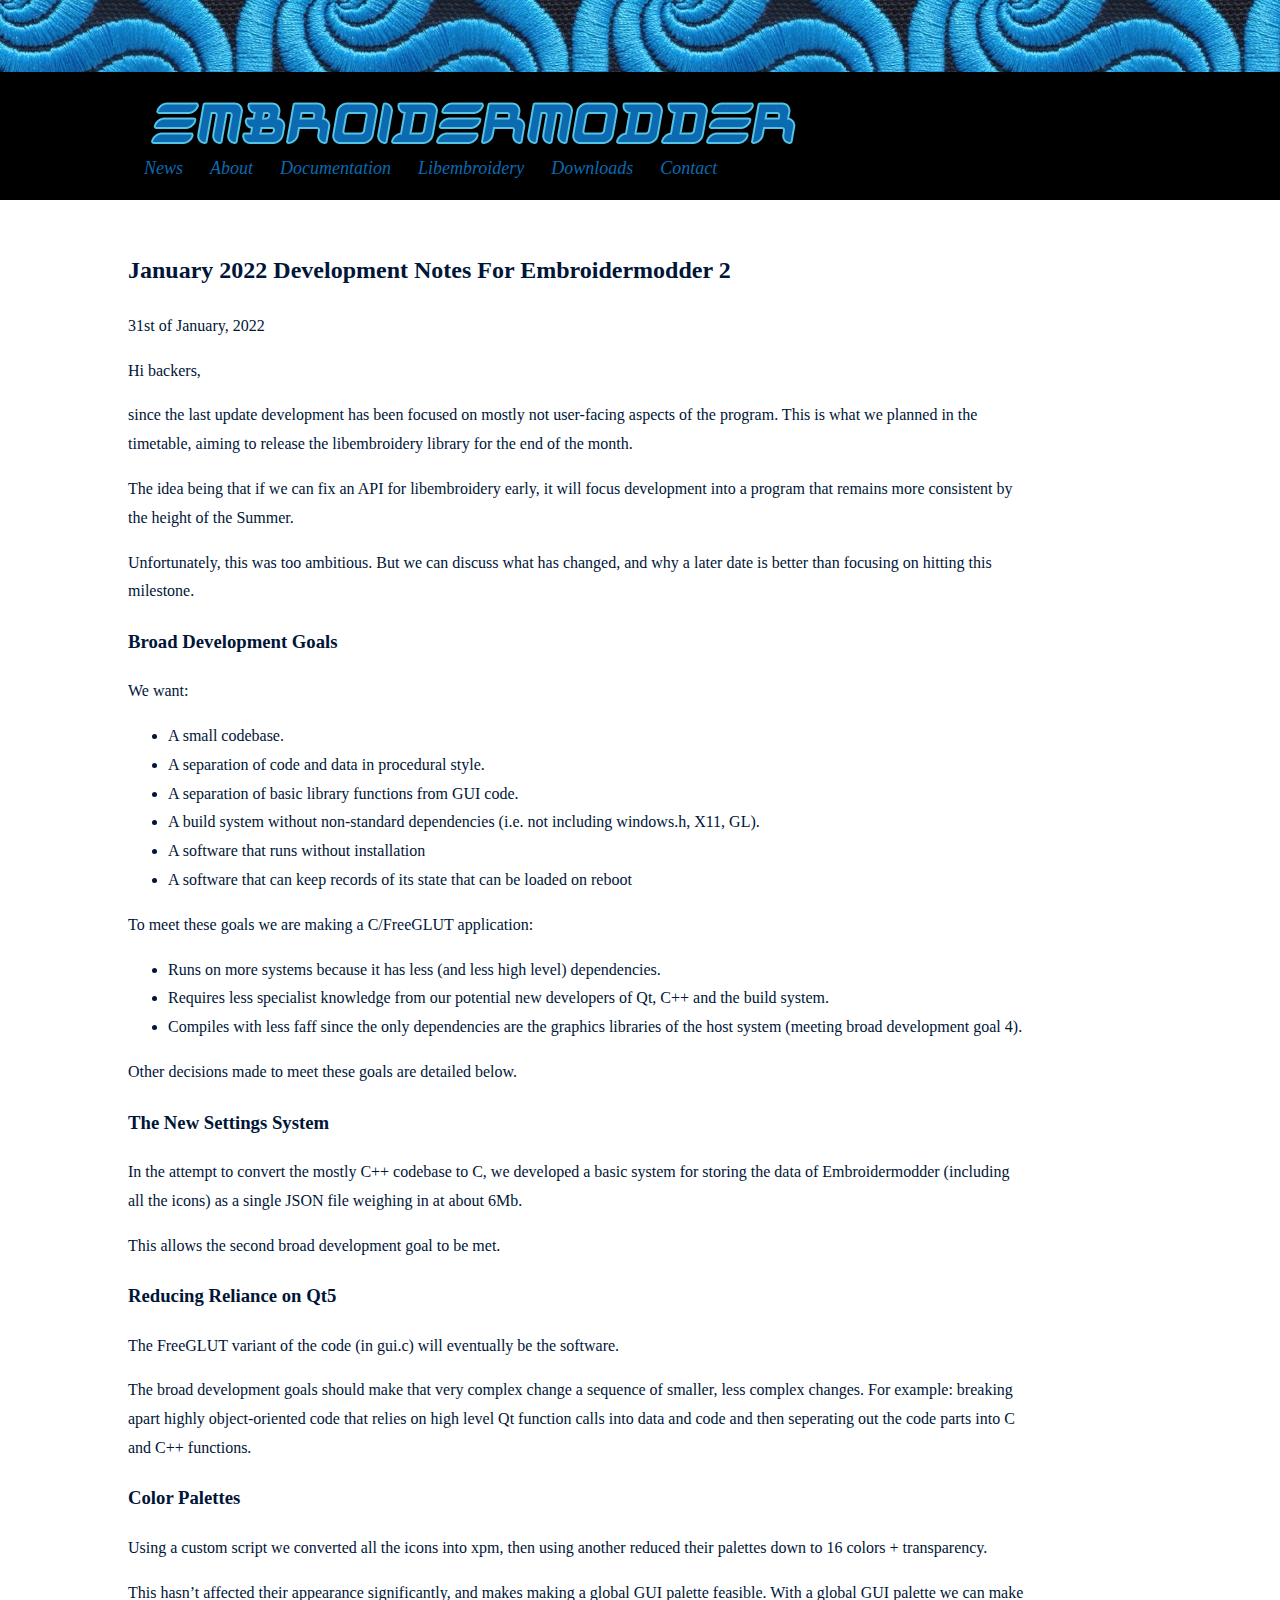
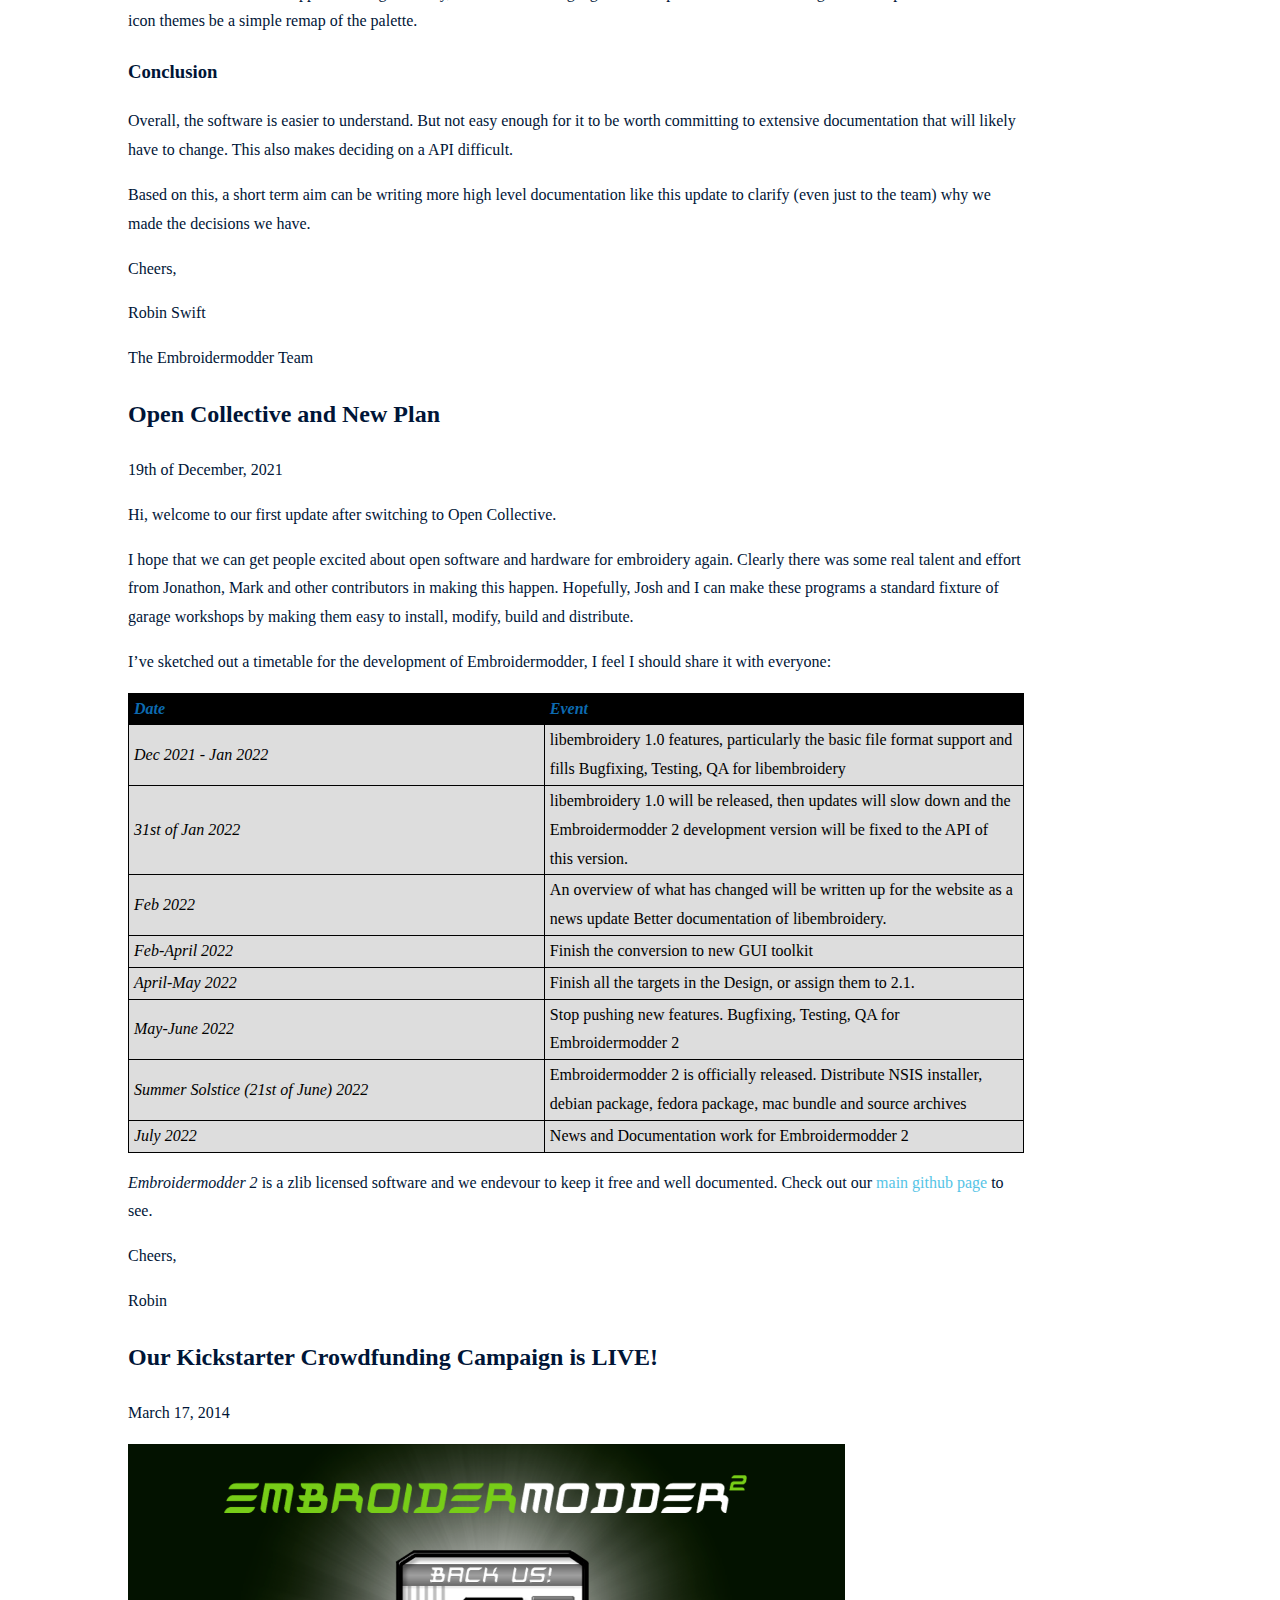
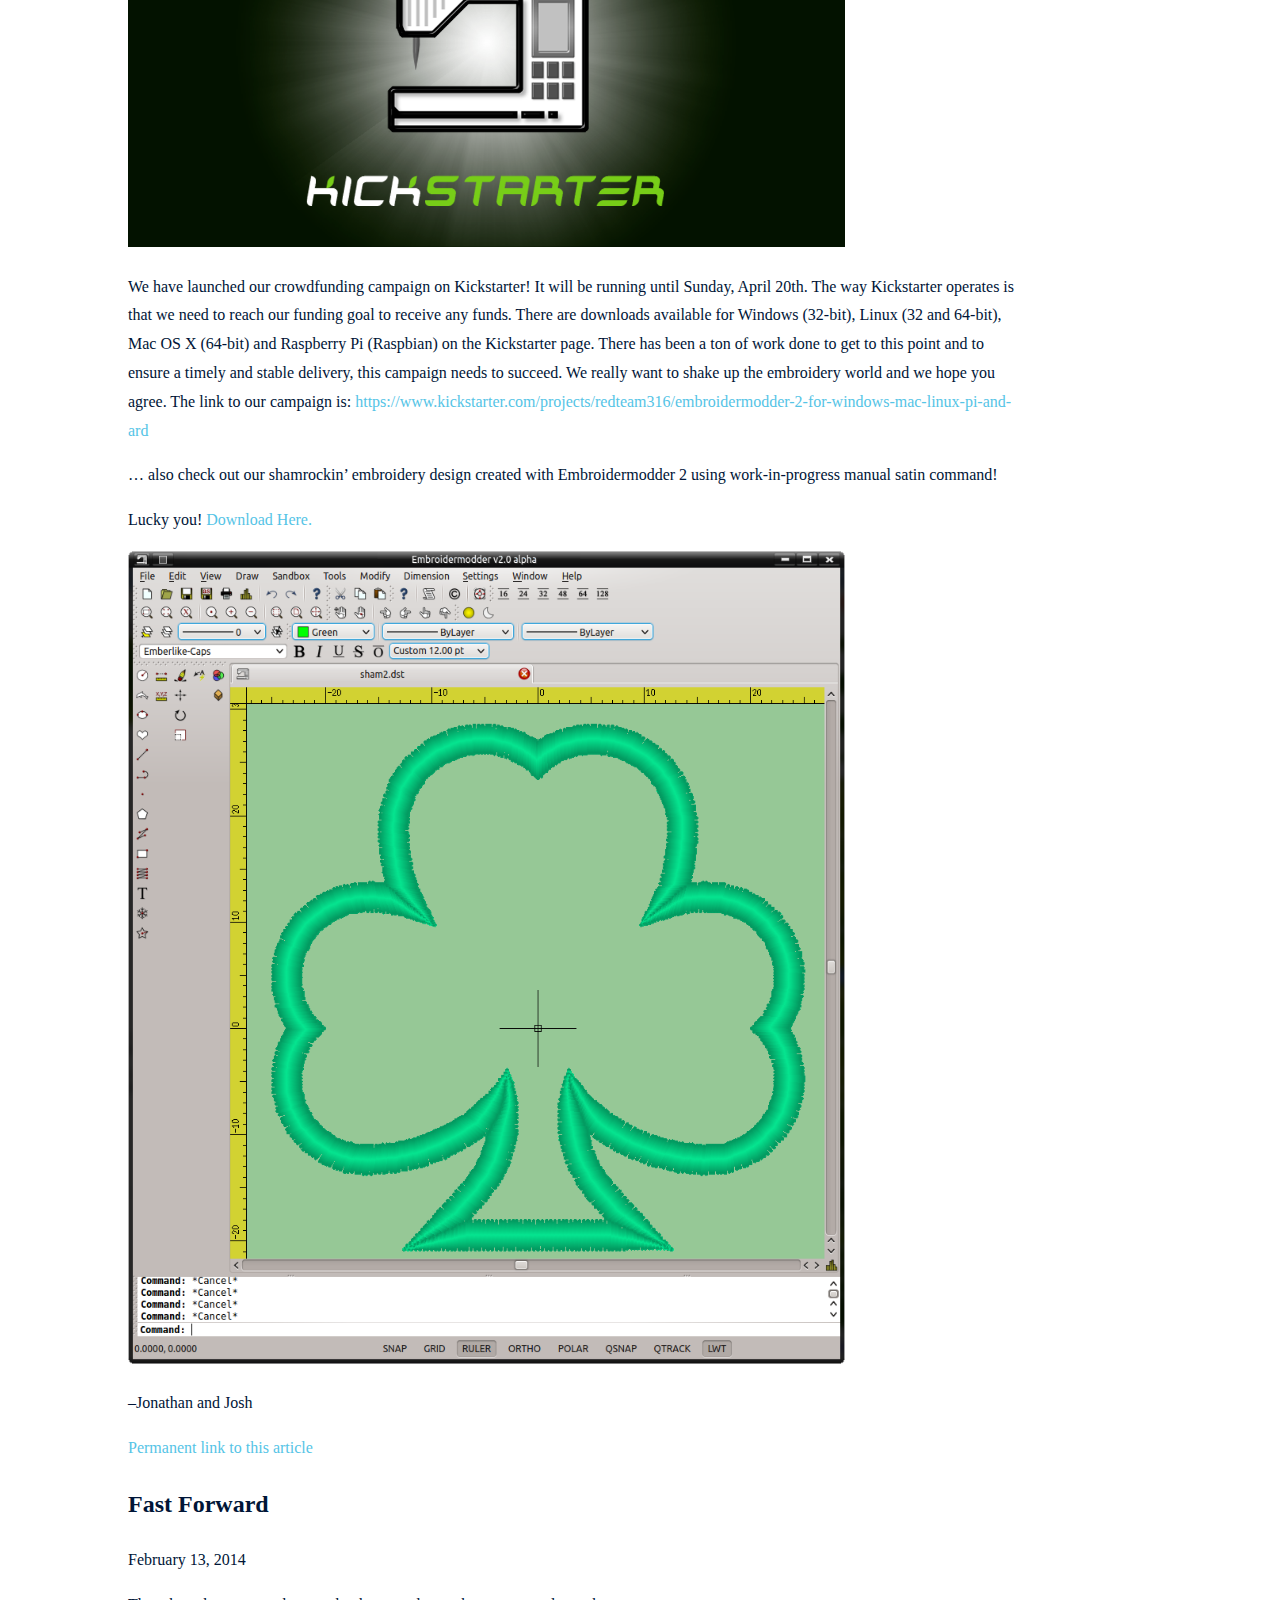
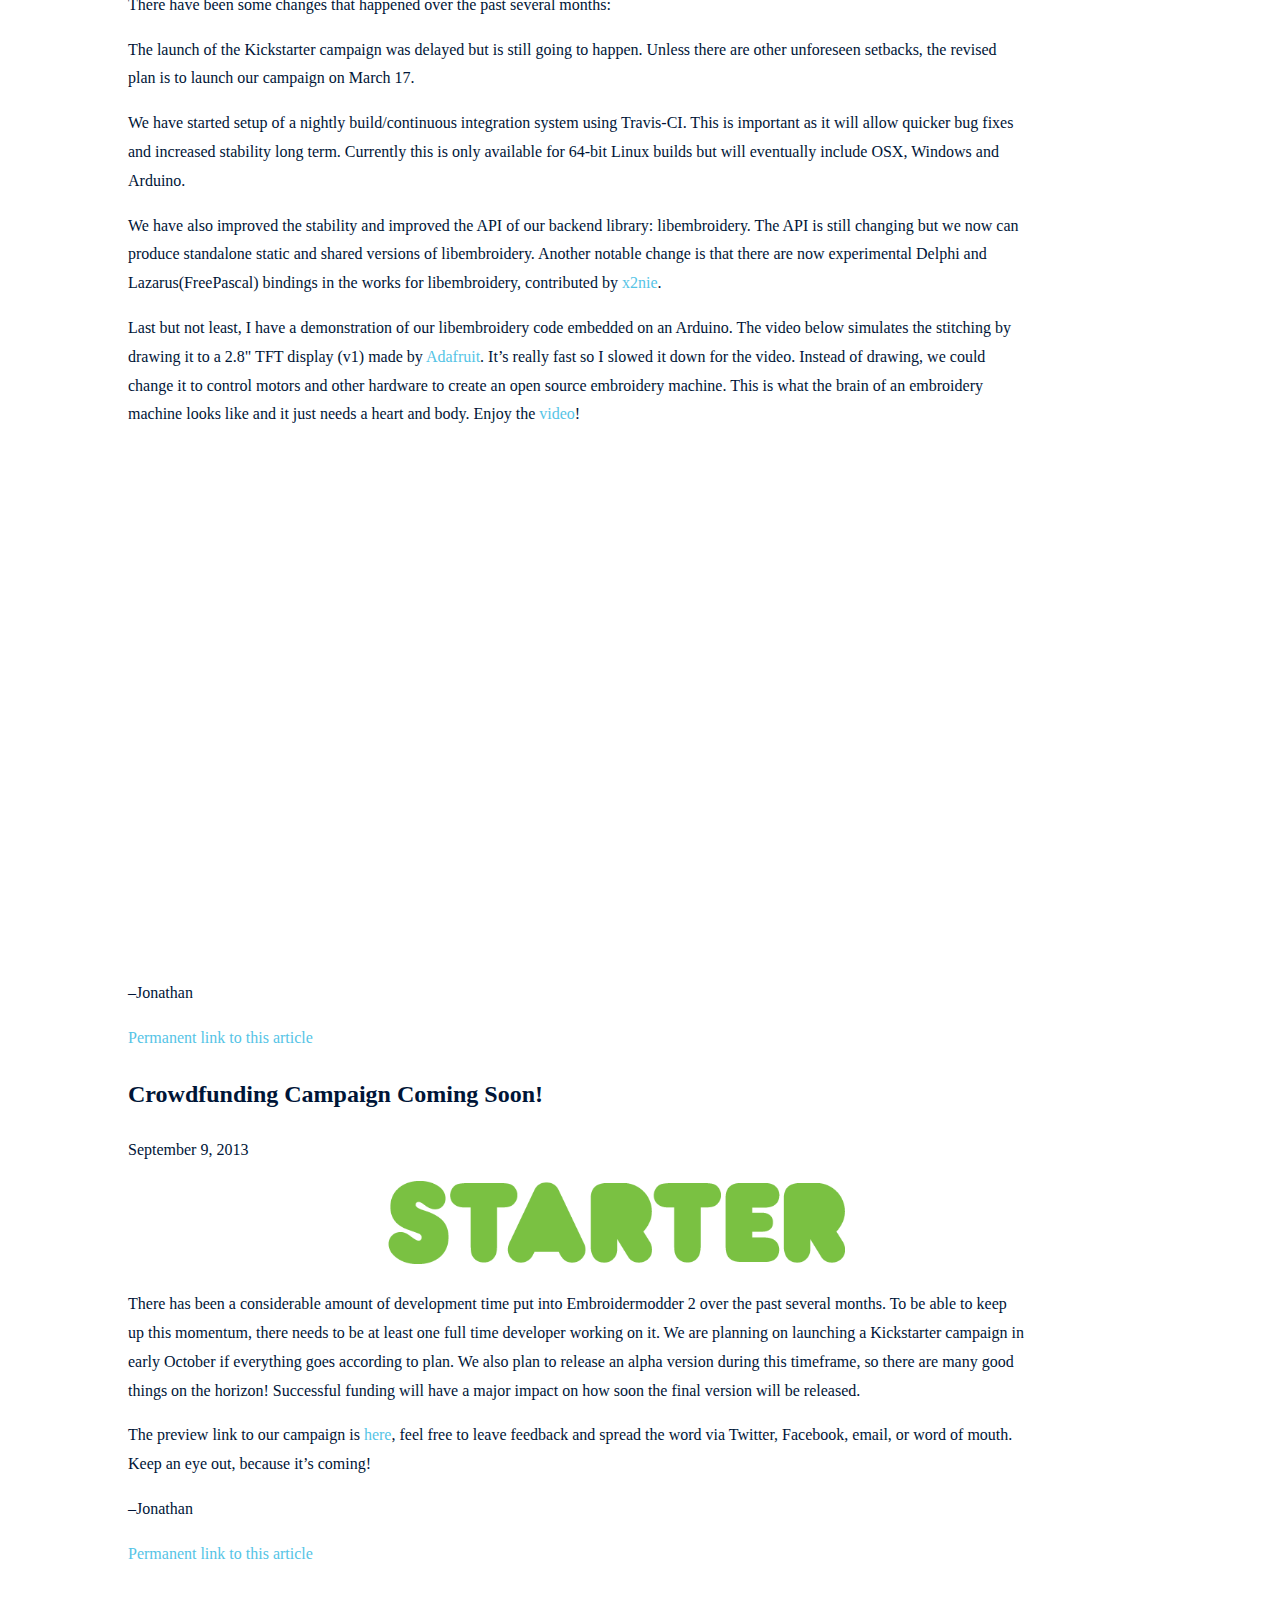
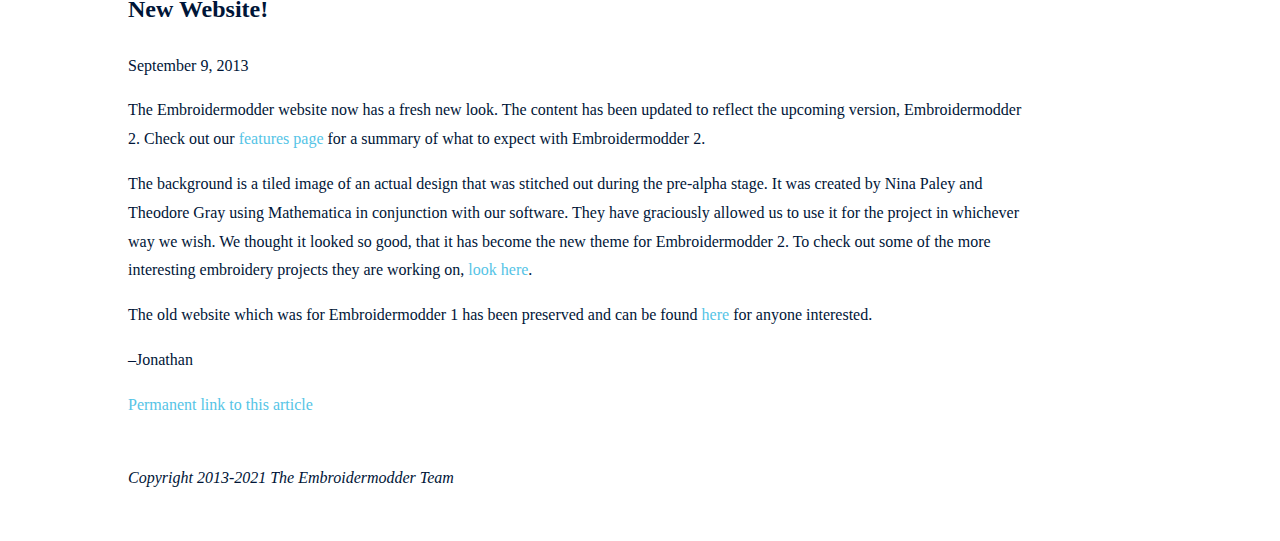
==== index.html @ 9fca059c "copying over docs, putting some TexInfo starter code in" ====
<!DOCTYPE html>
<html>
<head>
    <title>Embroidermodder</title>
    <meta http-equiv="content-type" content="text/html; charset=UTF-8" />
    <meta name="description" content="Embroidery Software and Hardware"/>
    <meta name="apple-mobile-web-app-capable" content="yes" />
    <meta name="keywords" content="embroidery, stitching, quilting, sewing, cad, drafting, 10o, 100, art, bmc, bro, c, c++, cam, cnc, cnd, csv, dat, dem, dsb, dst, dsz, dxf, edr, emd, exp, exy, eys, fxy, gnc, gt, hus, inb, inf, jef, ksm, max, mit, new, ofm, pcd, pcm, pcq, pcs, pec, pel, pem, pes, phb, phc, plt, rgb, sew, shv, sst, stx, svg, t09, tap, thr, u00, u01, vip, vp3, xxx, zsk" />
    <meta name="viewport" content="width=device-width, initial-scale=1.0, user-scalable=yes" />
    <link rel="icon" type="image/png" href="favicon.png" />
    <link rel="shortcut icon" type="image/png" href="favicon.png" />
<style>
body
{
    background-color: #FFFFFF;
    background-image: url("images/texture-spirals.png");
    min-width: 700px;
    margin: 0;
    padding: 0;
    font-family: serif;
}

img
{
    border: 0;
}

a
{
    text-decoration: none;
    color: #55C4E6;
}

a:link
{
    text-decoration: none;
    color: #55C4E6;
}

table, th, td
{
    border: 1px solid black;
    border-collapse:collapse;
    padding-left:5px;
    padding-right:10px;
}

th
{
    color:#0C6AB0;
    background-color:#000000;
    text-align:left;
}

td
{
    color:#000000;
    background-color:#DDDDDD;
}

@media all and (min-width: 1000px) {
    #menu {
        float: top;
        position: relative;
        background-color: #000000;
        left: 0;
        top: 0;
        padding-bottom: 1em;
        padding-left: 8em;
        color: #0C6AB0;
        font-family: serif;
        font-style: italic;
    }
    
    #menu a {
        color: #0C6AB0;
    }

    #menuUp {
        position: relative;
        float: left;
        top: 0;
        bottom: 35px;
        padding-right: 40px;
        padding-right: 1.5em;
    }

    #menuUp:hover {
        color:#2C8AD0;
    }

    #container {
        position: relative;
        background-color: #000000;
        top: 4em;
        bottom: 0;
        left: 0;
        right: 0;
        width: 100%;
        font-size: 18px;
    }

    .contentPanel {
        background-color: #FFFFFF;
        color: #001537;
        position: relative;
        padding-left: 8em;
        padding-right: 16em;
        padding-bottom: 3em;
        position: relative;
        left: 0;
        right: 0;
        top: 1.5em;
        bottom: 0;
        min-height: 20em;
        font-size: 16px;
        line-height: 1.8;
    }
}

@media all and (max-width: 1000px) {
    #menu {
        float: top;
        position: relative;
        background-color: #000000;
        left: 0;
        top: 0;
        padding-bottom: 1em;
        padding-left: 3em;
        color: #0C6AB0;
        font-family: serif;
        font-style: italic;
    }
    
    #menu a {
        color: #0C6AB0;
    }

    #menuUp {
        position: relative;
        float: left;
        top: 0;
        bottom: 35px;
        padding-right: 40px;
        padding-right: 1.5em;
    }

    #menuUp:hover {
        color:#2C8AD0;
    }

    #container {
        position: relative;
        background-color: #000000;
        top: 4em;
        bottom: 0;
        left: 0;
        right: 0;
        width: 100%;
        font-size: 16px;
    }

    .contentPanel {
        background-color: #FFFFFF;
        color: #001537;
        position: relative;
        padding-left: 3em;
        padding-right: 3em;
        padding-bottom: 3em;
        position: relative;
        left: 0;
        right: 0;
        top: 1.5em;
        bottom: 0;
        min-height: 20em;
        font-size: 14px;
        line-height: 1.8;
    }
}

.video
{
    position: relative;
    padding-bottom: 56.25%; /* 16/9 ratio */
    padding-top: 30px; /* IE6 workaround*/
    height: 0;
    overflow: hidden;
}

.video iframe,
.video object,
.video embed
{
    position: absolute;
    top: 0;
    left: 0;
    width: 80%;
    height: 80%;
}

.img
{
    width: 80%;
    max-height: auto;
}

.icon
{
    padding-top: 5px;
    width: 32px;
    height: 32px;
}
</style>

</head>

<body>
    <div id="container">
    <!-- CONTENT START -->
    <div id="menu">
        <br>
        <a href="index.html"><img src="images/header-center.png"></img></a>
        <br>
        <a href="index.html"><div id="menuUp">News</div></a>
        <a href="about.html"><div id="menuUp">About</div></a>
        <a href="documentation.html"><div id="menuUp">Documentation</div></a>
        <a href="libembroidery.html"><div id="menuUp">Libembroidery</div></a>
        <a href="downloads.html"><div id="menuUp">Downloads</div></a>
        <a href="contact.html"><div id="menuUp">Contact</div></a>
    </div>
    <div class="contentPanel">
    <br>
    <!-- converted markdown goes here -->
<h2 id="january-2022-development-notes-for-embroidermodder-2">January 2022 Development Notes For Embroidermodder 2</h2>
<p>31st of January, 2022</p>
<p>Hi backers,</p>
<p>since the last update development has been focused on mostly not user-facing aspects of the program. This is what we planned in the timetable, aiming to release the libembroidery library for the end of the month.</p>
<p>The idea being that if we can fix an API for libembroidery early, it will focus development into a program that remains more consistent by the height of the Summer.</p>
<p>Unfortunately, this was too ambitious. But we can discuss what has changed, and why a later date is better than focusing on hitting this milestone.</p>
<h3 id="broad-development-goals">Broad Development Goals</h3>
<p>We want:</p>
<ul>
<li>A small codebase.</li>
<li>A separation of code and data in procedural style.</li>
<li>A separation of basic library functions from GUI code.</li>
<li>A build system without non-standard dependencies (i.e. not including windows.h, X11, GL).</li>
<li>A software that runs without installation</li>
<li>A software that can keep records of its state that can be loaded on reboot</li>
</ul>
<p>To meet these goals we are making a C/FreeGLUT application:</p>
<ul>
<li>Runs on more systems because it has less (and less high level) dependencies.</li>
<li>Requires less specialist knowledge from our potential new developers of Qt, C++ and the build system.</li>
<li>Compiles with less faff since the only dependencies are the graphics libraries of the host system (meeting broad development goal 4).</li>
</ul>
<p>Other decisions made to meet these goals are detailed below.</p>
<h3 id="the-new-settings-system">The New Settings System</h3>
<p>In the attempt to convert the mostly C++ codebase to C, we developed a basic system for storing the data of Embroidermodder (including all the icons) as a single JSON file weighing in at about 6Mb.</p>
<p>This allows the second broad development goal to be met.</p>
<h3 id="reducing-reliance-on-qt5">Reducing Reliance on Qt5</h3>
<p>The FreeGLUT variant of the code (in gui.c) will eventually be the software.</p>
<p>The broad development goals should make that very complex change a sequence of smaller, less complex changes. For example: breaking apart highly object-oriented code that relies on high level Qt function calls into data and code and then seperating out the code parts into C and C++ functions.</p>
<h3 id="color-palettes">Color Palettes</h3>
<p>Using a custom script we converted all the icons into xpm, then using another reduced their palettes down to 16 colors + transparency.</p>
<p>This hasn’t affected their appearance significantly, and makes making a global GUI palette feasible. With a global GUI palette we can make icon themes be a simple remap of the palette.</p>
<h3 id="conclusion">Conclusion</h3>
<p>Overall, the software is easier to understand. But not easy enough for it to be worth committing to extensive documentation that will likely have to change. This also makes deciding on a API difficult.</p>
<p>Based on this, a short term aim can be writing more high level documentation like this update to clarify (even just to the team) why we made the decisions we have.</p>
<p>Cheers,</p>
<p>Robin Swift</p>
<p>The Embroidermodder Team</p>
<h2 id="open-collective-and-new-plan">Open Collective and New Plan</h2>
<p>19th of December, 2021</p>
<p>Hi, welcome to our first update after switching to Open Collective.</p>
<p>I hope that we can get people excited about open software and hardware for embroidery again. Clearly there was some real talent and effort from Jonathon, Mark and other contributors in making this happen. Hopefully, Josh and I can make these programs a standard fixture of garage workshops by making them easy to install, modify, build and distribute.</p>
<p>I’ve sketched out a timetable for the development of Embroidermodder, I feel I should share it with everyone:</p>
<table>
<colgroup>
<col style="width: 46%" />
<col style="width: 53%" />
</colgroup>
<thead>
<tr class="header">
<th><em>Date</em></th>
<th><em>Event</em></th>
</tr>
</thead>
<tbody>
<tr class="odd">
<td><em>Dec 2021 - Jan 2022</em></td>
<td>libembroidery 1.0 features, particularly the basic file format support and fills Bugfixing, Testing, QA for libembroidery</td>
</tr>
<tr class="even">
<td><em>31st of Jan 2022</em></td>
<td>libembroidery 1.0 will be released, then updates will slow down and the Embroidermodder 2 development version will be fixed to the API of this version.</td>
</tr>
<tr class="odd">
<td><em>Feb 2022</em></td>
<td>An overview of what has changed will be written up for the website as a news update Better documentation of libembroidery.</td>
</tr>
<tr class="even">
<td><em>Feb-April 2022</em></td>
<td>Finish the conversion to new GUI toolkit</td>
</tr>
<tr class="odd">
<td><em>April-May 2022</em></td>
<td>Finish all the targets in the Design, or assign them to 2.1.</td>
</tr>
<tr class="even">
<td><em>May-June 2022</em></td>
<td>Stop pushing new features. Bugfixing, Testing, QA for Embroidermodder 2</td>
</tr>
<tr class="odd">
<td><em>Summer Solstice (21st of June) 2022</em></td>
<td>Embroidermodder 2 is officially released. Distribute NSIS installer, debian package, fedora package, mac bundle and source archives</td>
</tr>
<tr class="even">
<td><em>July 2022</em></td>
<td>News and Documentation work for Embroidermodder 2</td>
</tr>
</tbody>
</table>
<p><em>Embroidermodder 2</em> is a zlib licensed software and we endevour to keep it free and well documented. Check out our <a href="https://github.com/Embroidermodder/Embroidermodder">main github page</a> to see.</p>
<p>Cheers,</p>
<p>Robin</p>
<h2 id="our-kickstarter-crowdfunding-campaign-is-live">Our Kickstarter Crowdfunding Campaign is LIVE!</h2>
<p>March 17, 2014</p>
<p><a href="https://www.kickstarter.com/projects/redteam316/embroidermodder-2-for-windows-mac-linux-pi-and-ard"><img class="img" src="images/kickstarter/embroidermodder-kickstarter-launch-1280x720.png" alt="Embroidermodder 2 Kickstarter Campaign" /></a></p>
<p>We have launched our crowdfunding campaign on Kickstarter! It will be running until Sunday, April 20th. The way Kickstarter operates is that we need to reach our funding goal to receive any funds. There are downloads available for Windows (32-bit), Linux (32 and 64-bit), Mac OS X (64-bit) and Raspberry Pi (Raspbian) on the Kickstarter page. There has been a ton of work done to get to this point and to ensure a timely and stable delivery, this campaign needs to succeed. We really want to shake up the embroidery world and we hope you agree. The link to our campaign is: <a href="https://www.kickstarter.com/projects/redteam316/embroidermodder-2-for-windows-mac-linux-pi-and-ard">https://www.kickstarter.com/projects/redteam316/embroidermodder-2-for-windows-mac-linux-pi-and-ard</a></p>
<p>… also check out our shamrockin’ embroidery design created with Embroidermodder 2 using work-in-progress manual satin command!</p>
<p>Lucky you! <a href="https://github.com/Embroidermodder/Embroidermodder/raw/master/embroidermodder2/samples/shamrockin.dst">Download Here.</a></p>
<p><a href="https://github.com/Embroidermodder/Embroidermodder/raw/master/embroidermodder2/samples/shamrockin.dst"><img class="img" src="images/satin-shamrock.png" alt="A Shamrockin Embroidery Design" /></a></p>
<p>–Jonathan and Josh</p>
<p><a href="news0.html#kickstarter-launched">Permanent link to this article</a></p>
<h2 id="fast-forward">Fast Forward</h2>
<p>February 13, 2014</p>
<p>There have been some changes that happened over the past several months:</p>
<p>The launch of the Kickstarter campaign was delayed but is still going to happen. Unless there are other unforeseen setbacks, the revised plan is to launch our campaign on March 17.</p>
<p>We have started setup of a nightly build/continuous integration system using Travis-CI. This is important as it will allow quicker bug fixes and increased stability long term. Currently this is only available for 64-bit Linux builds but will eventually include OSX, Windows and Arduino.</p>
<p>We have also improved the stability and improved the API of our backend library: libembroidery. The API is still changing but we now can produce standalone static and shared versions of libembroidery. Another notable change is that there are now experimental Delphi and Lazarus(FreePascal) bindings in the works for libembroidery, contributed by <a href="https://github.com/x2nie">x2nie</a>.</p>
Last but not least, I have a demonstration of our libembroidery code embedded on an Arduino. The video below simulates the stitching by drawing it to a 2.8" TFT display (v1) made by <a href="https://adafruit.com">Adafruit</a>. It’s really fast so I slowed it down for the video. Instead of drawing, we could change it to control motors and other hardware to create an open source embroidery machine. This is what the brain of an embroidery machine looks like and it just needs a heart and body. Enjoy the <a href="https://www.youtube.com/watch?v=KqiKfn4lxBk">video</a>!
<div class="video">
<iframe src="https://www.youtube.com/embed/KqiKfn4lxBk" frameborder="0" allowfullscreen>
</iframe>
</div>
<p>–Jonathan</p>
<p><a href="news0.html#demo">Permanent link to this article</a></p>
<script type="text/javascript">borderDouble();</script>
<h2 id="crowdfunding-campaign-coming-soon">Crowdfunding Campaign Coming Soon!</h2>
<p>September 9, 2013</p>
<p><a href="http://www.kickstarter.com/projects/redteam316/369640335?token=57f7685e"><img class="img" src="images/kickstarter/kickstarter-logo-dark.png" alt="Kickstarter Logo" /></a></p>
<p>There has been a considerable amount of development time put into Embroidermodder 2 over the past several months. To be able to keep up this momentum, there needs to be at least one full time developer working on it. We are planning on launching a Kickstarter campaign in early October if everything goes according to plan. We also plan to release an alpha version during this timeframe, so there are many good things on the horizon! Successful funding will have a major impact on how soon the final version will be released.</p>
<p>The preview link to our campaign is <a href="http://www.kickstarter.com/projects/redteam316/369640335?token=57f7685e">here</a>, feel free to leave feedback and spread the word via Twitter, Facebook, email, or word of mouth. Keep an eye out, because it’s coming!</p>
<p>–Jonathan</p>
<p><a href="news0.html#kickstarter">Permanent link to this article</a></p>
<h2 id="new-website">New Website!</h2>
<p>September 9, 2013</p>
<p>The Embroidermodder website now has a fresh new look. The content has been updated to reflect the upcoming version, Embroidermodder 2. Check out our <a href="features.html">features page</a> for a summary of what to expect with Embroidermodder 2.</p>
<p>The background is a tiled image of an actual design that was stitched out during the pre-alpha stage. It was created by Nina Paley and Theodore Gray using Mathematica in conjunction with our software. They have graciously allowed us to use it for the project in whichever way we wish. We thought it looked so good, that it has become the new theme for Embroidermodder 2. To check out some of the more interesting embroidery projects they are working on, <a href="http://blog.ninapaley.com/">look here</a>.</p>
<p>The old website which was for Embroidermodder 1 has been preserved and can be found <a href="http://embroidermodder.sourceforge.net/embroidermodder1.html">here</a> for anyone interested.</p>
<p>–Jonathan</p>
<p><a href="news0.html#new-website">Permanent link to this article</a></p>
</br>
<i>Copyright 2013-2021 The Embroidermodder Team</i>
</br>
        </div>
    </div>
</div>
</body>
</html>
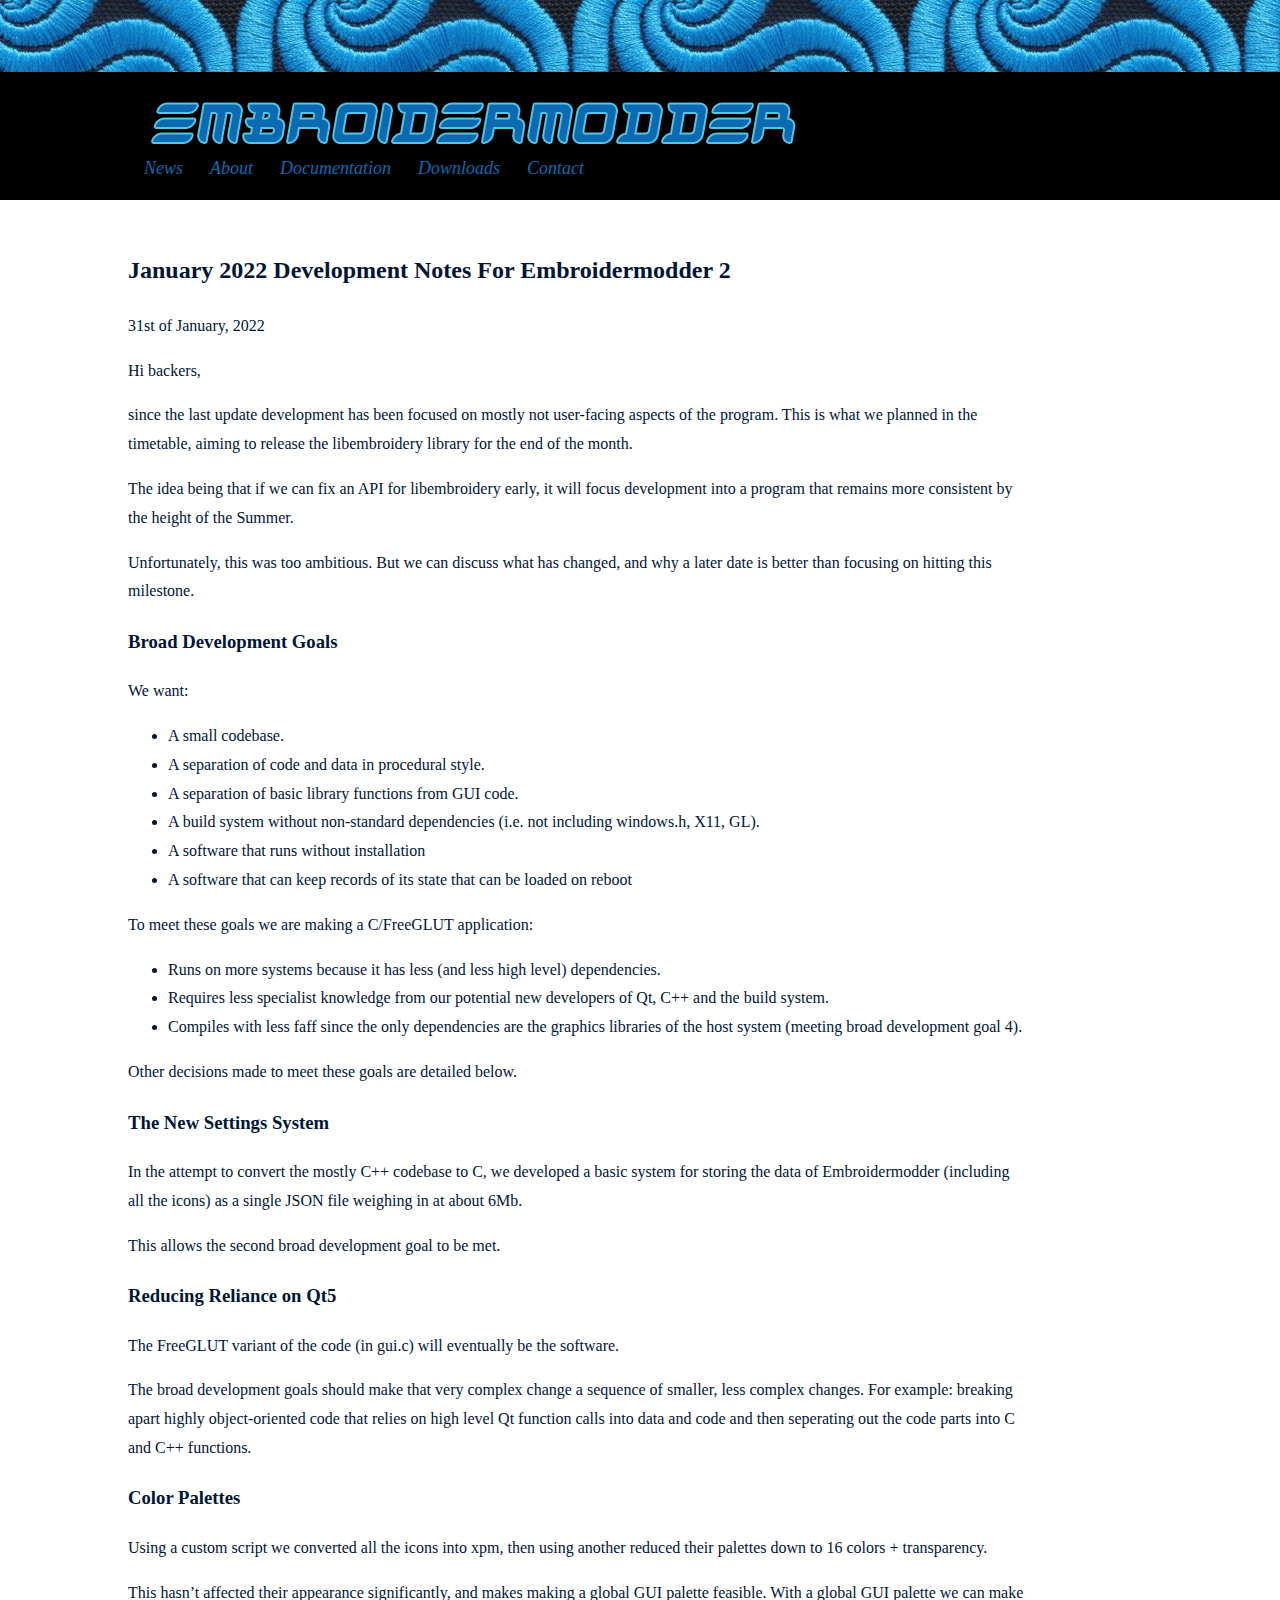
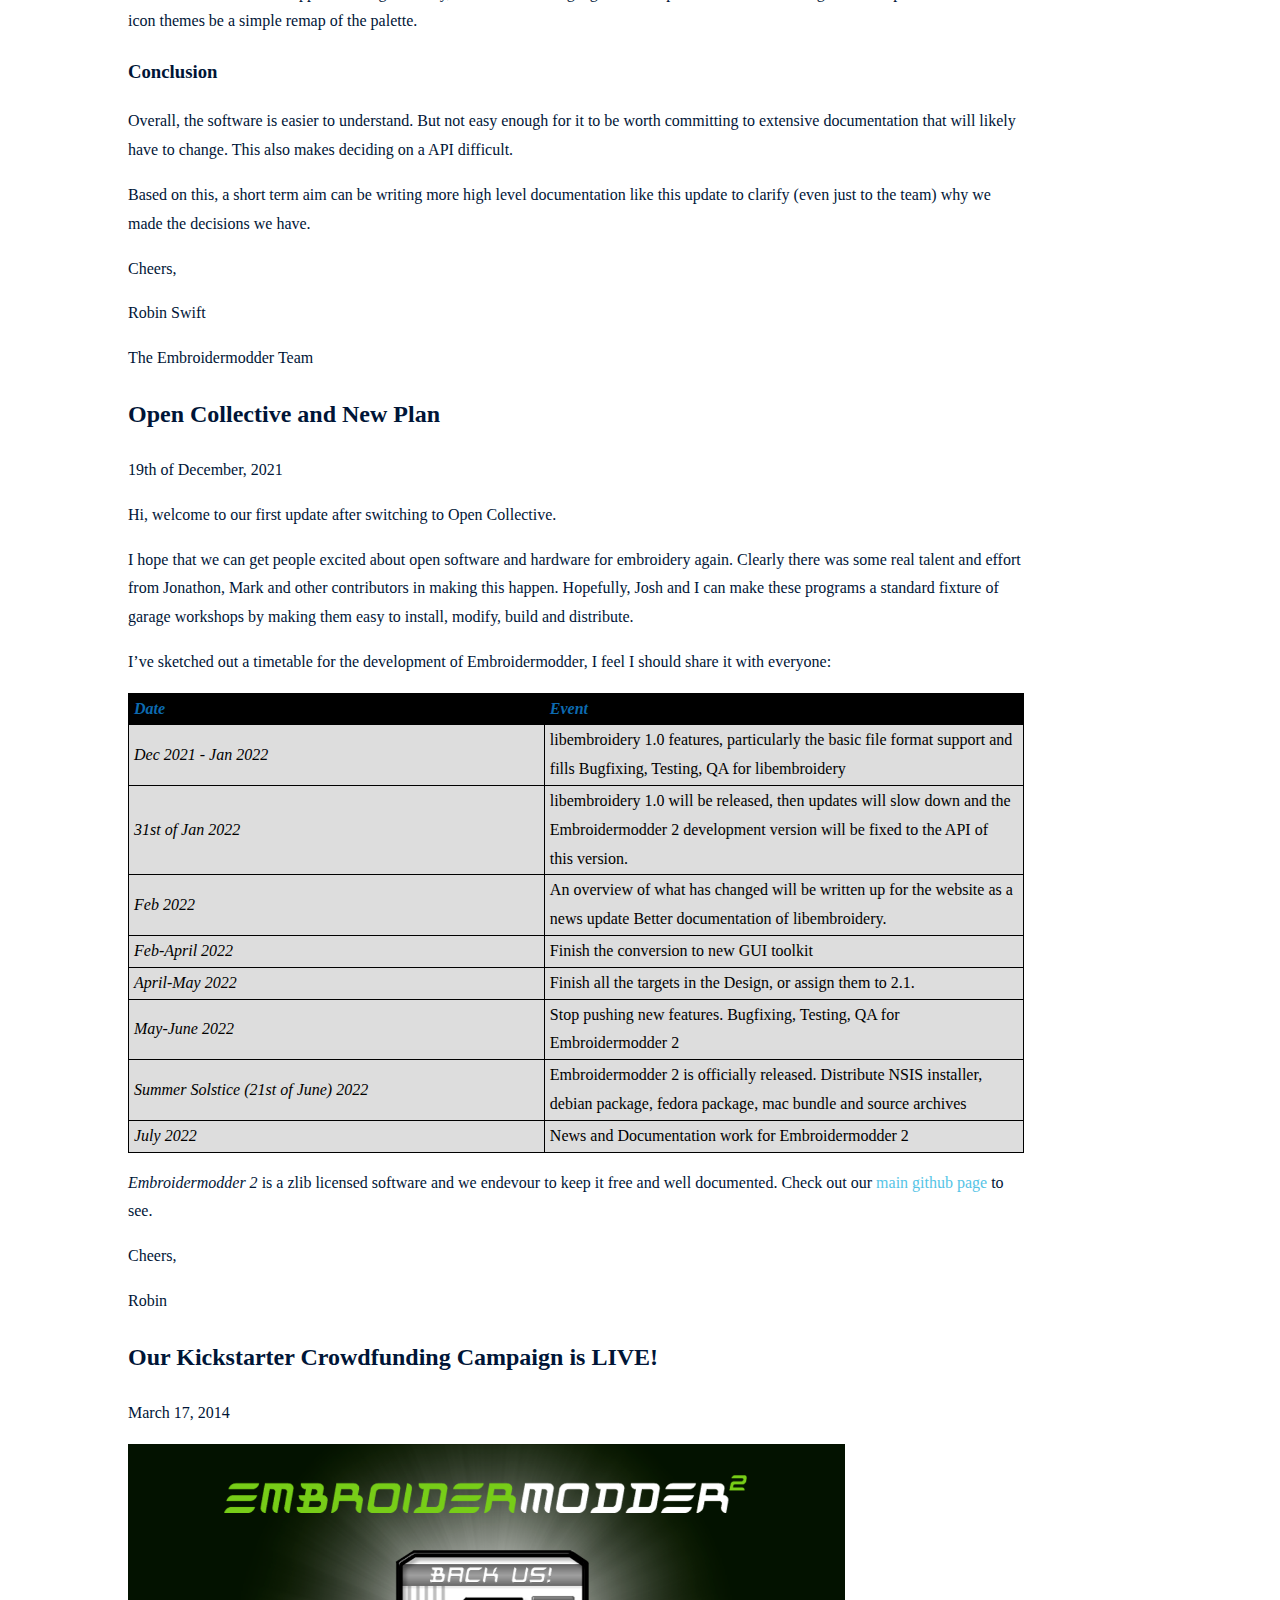
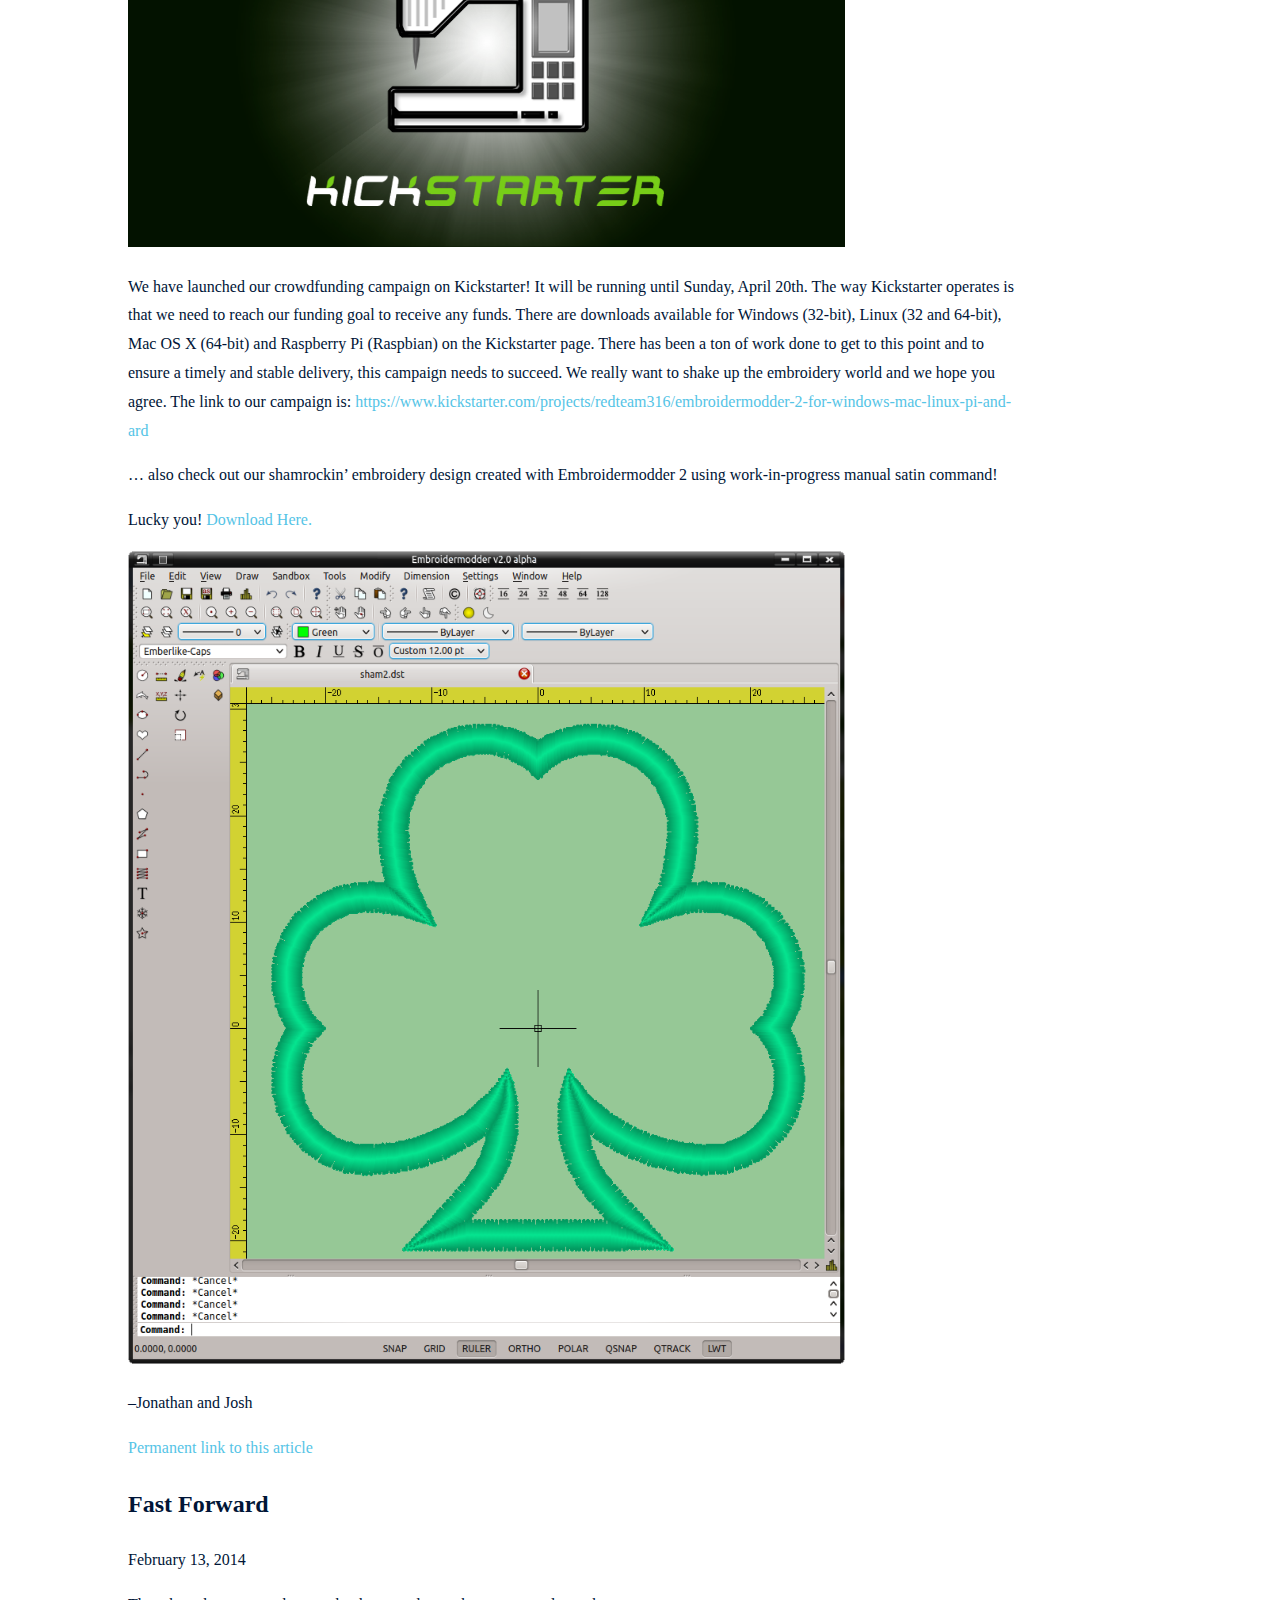
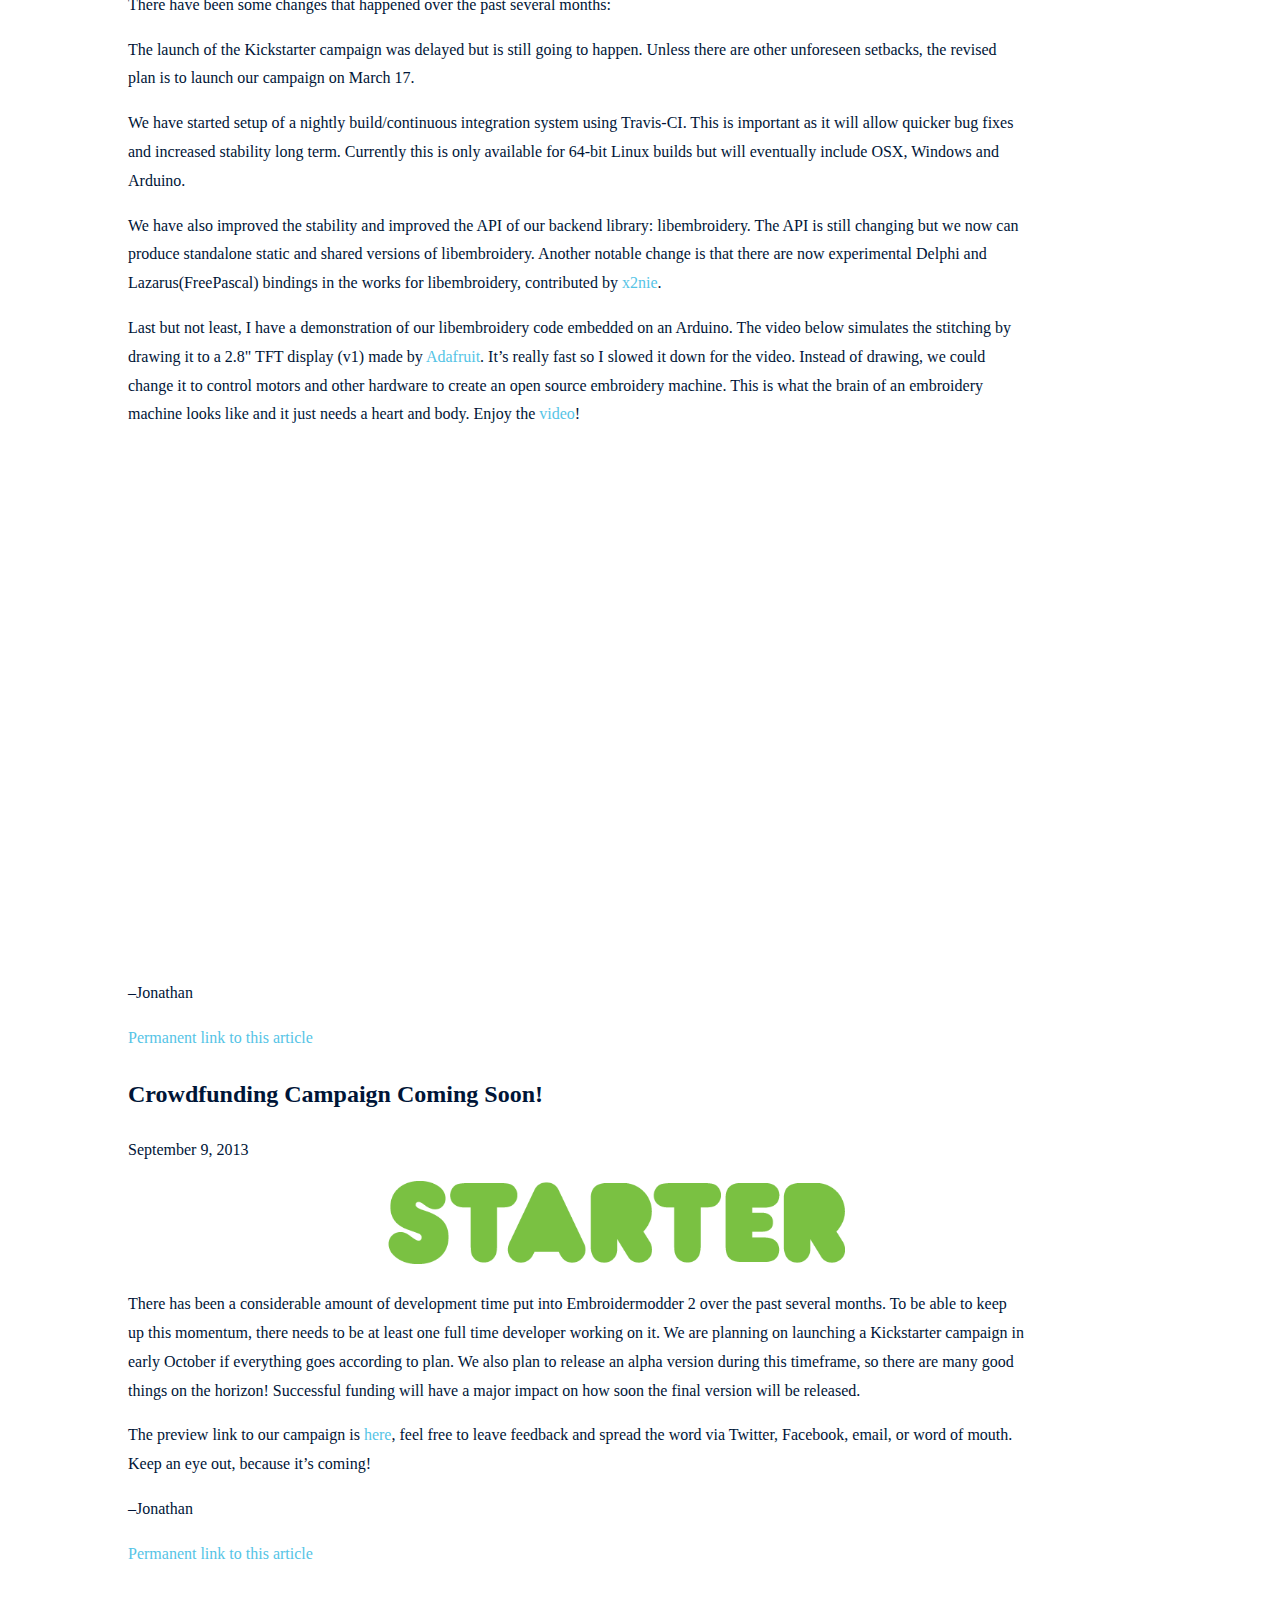
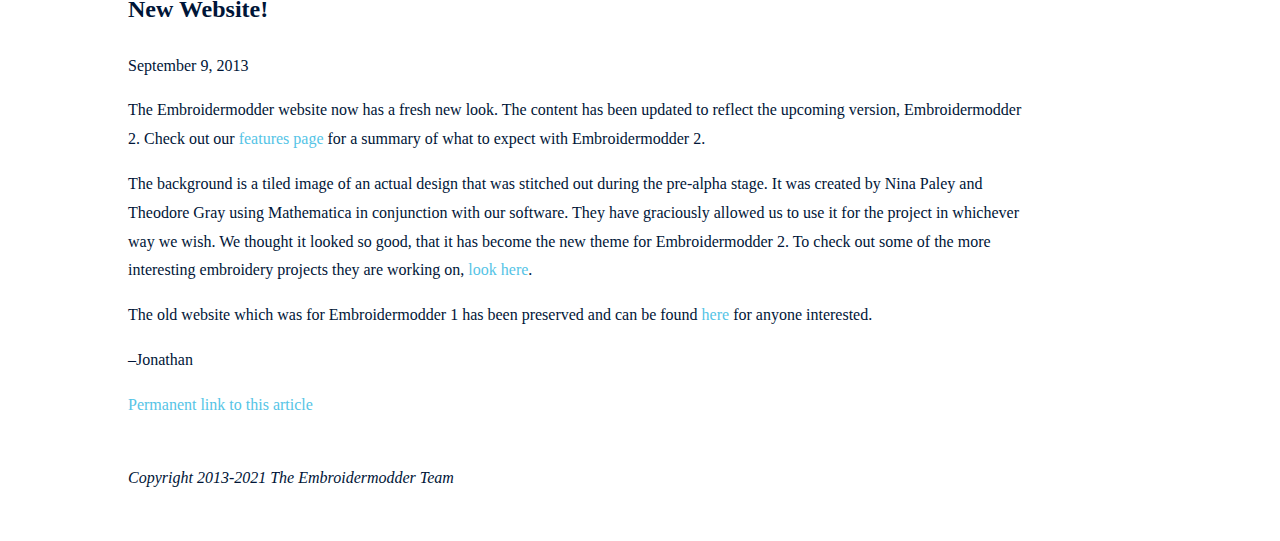
==== commit 5a6d9af7: "Moving documentation into manual" ====
--- a/index.html
+++ b/index.html
@@ -224,7 +224,6 @@
         <a href="index.html"><div id="menuUp">News</div></a>
         <a href="about.html"><div id="menuUp">About</div></a>
         <a href="documentation.html"><div id="menuUp">Documentation</div></a>
-        <a href="libembroidery.html"><div id="menuUp">Libembroidery</div></a>
         <a href="downloads.html"><div id="menuUp">Downloads</div></a>
         <a href="contact.html"><div id="menuUp">Contact</div></a>
     </div>
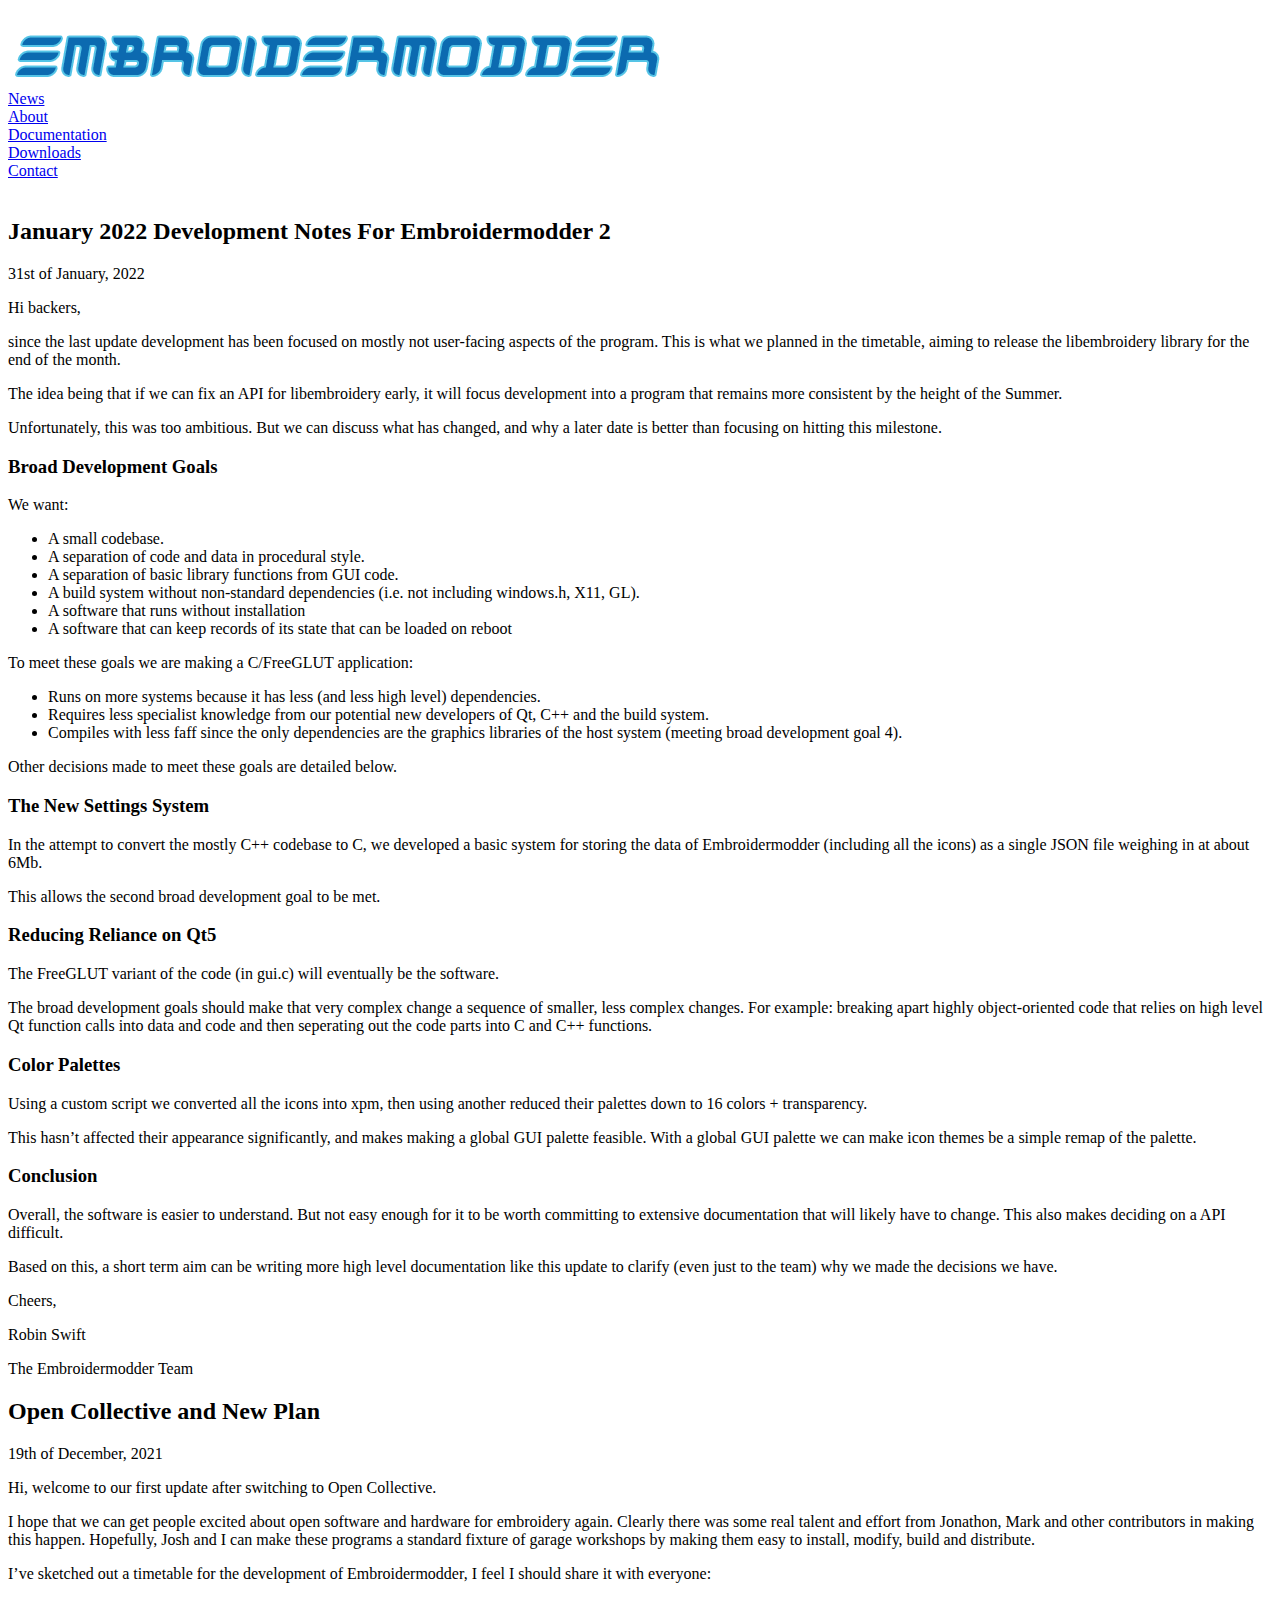
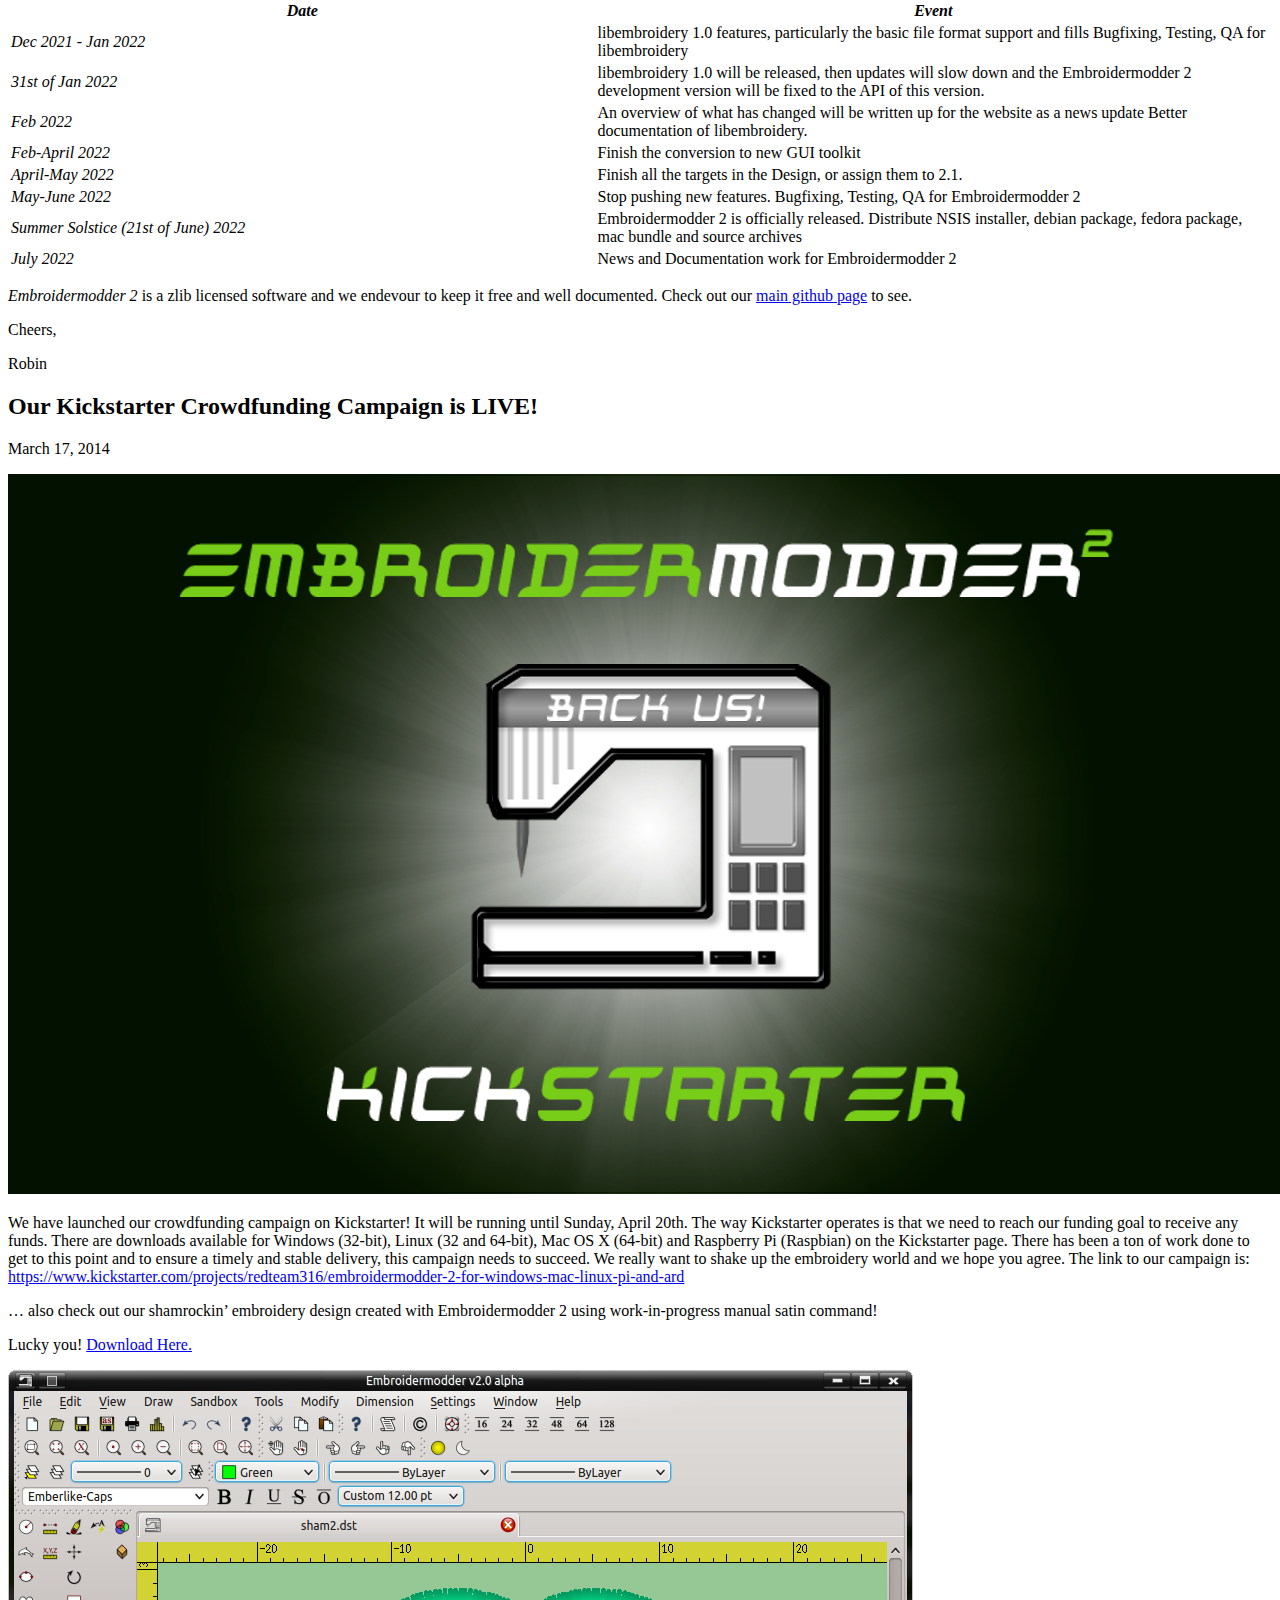
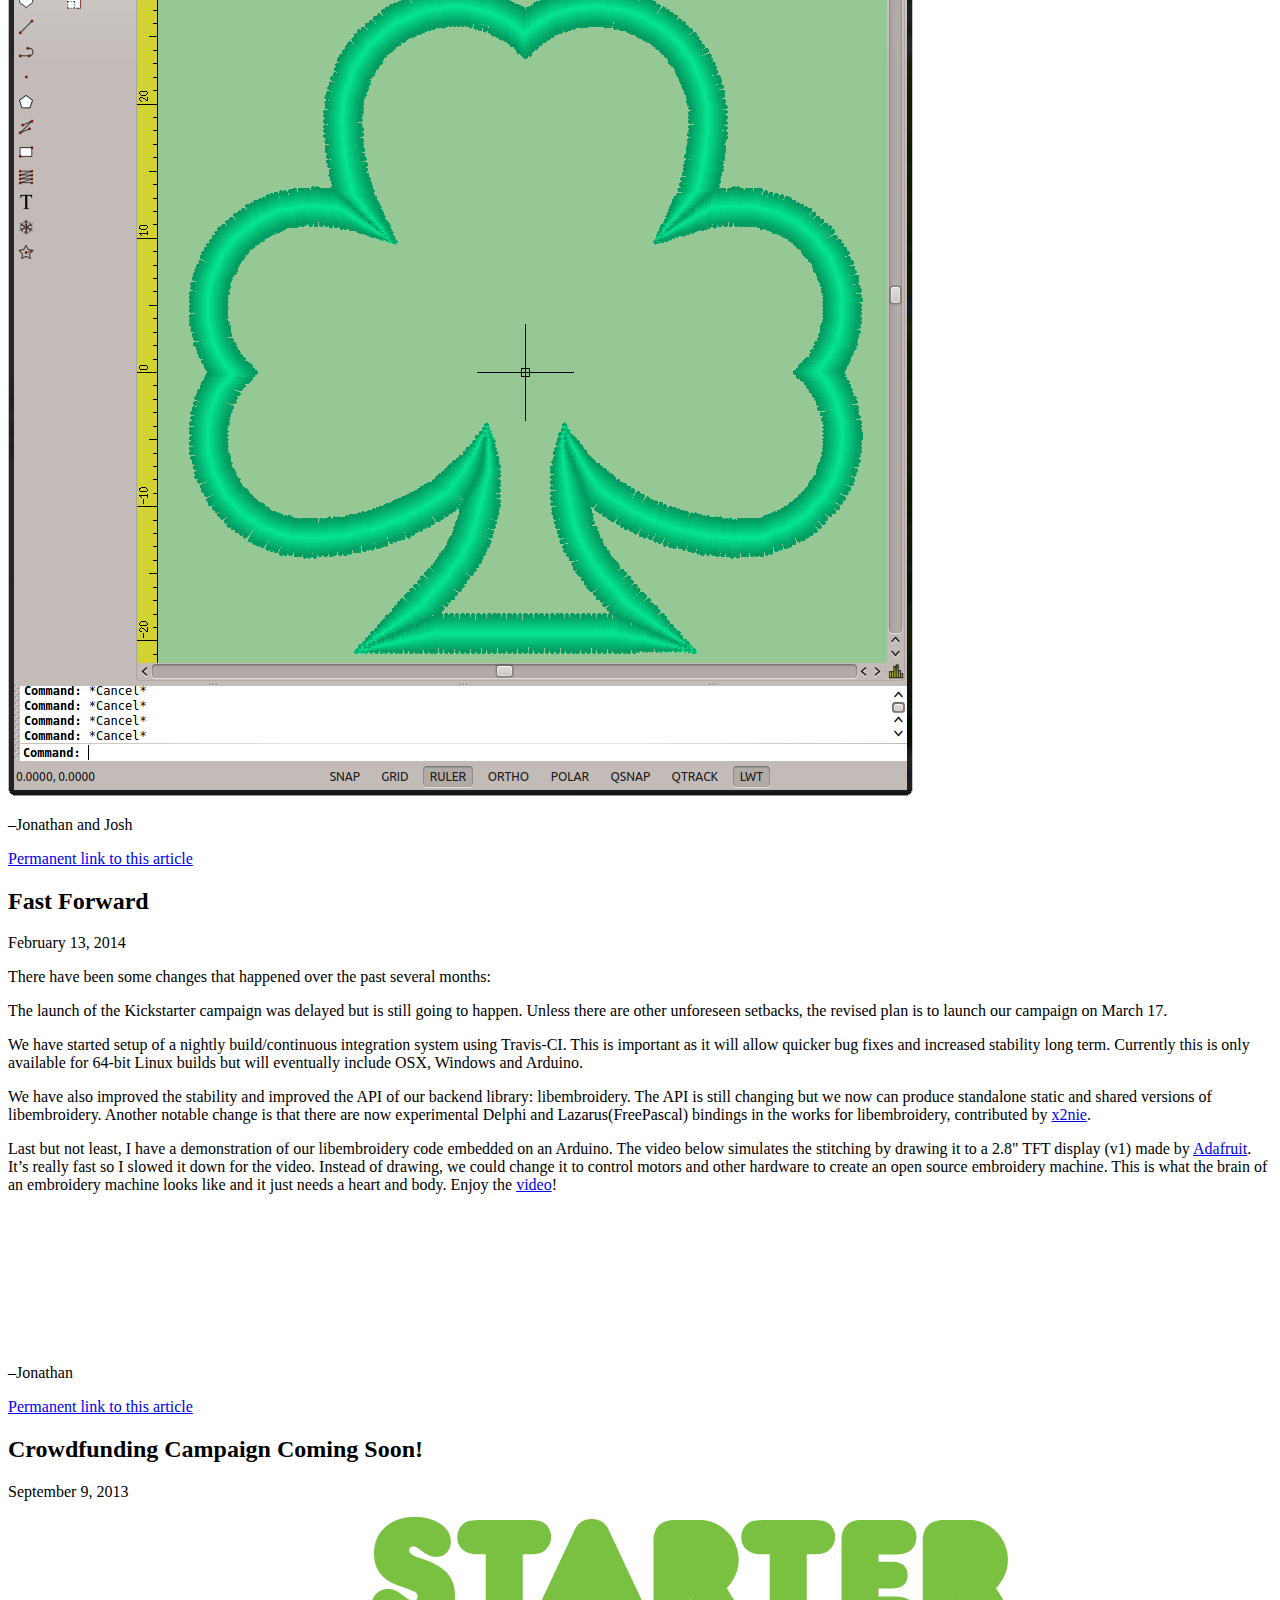
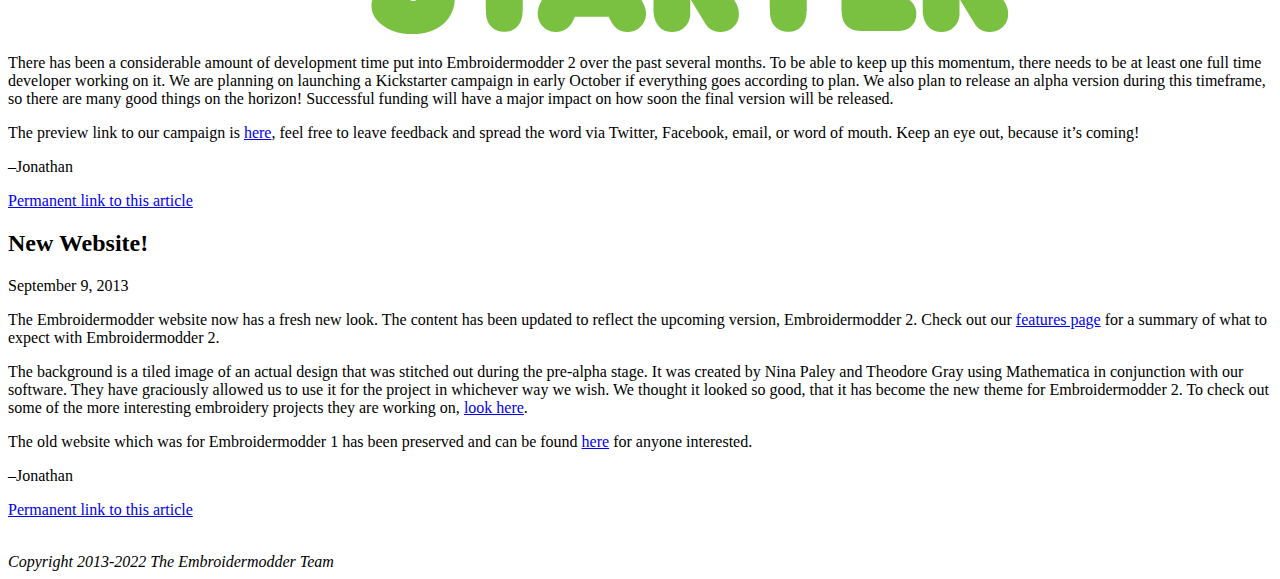
==== commit 19c07c6c: "stylesheet" ====
--- a/index.html
+++ b/index.html
@@ -9,209 +9,7 @@
     <meta name="viewport" content="width=device-width, initial-scale=1.0, user-scalable=yes" />
     <link rel="icon" type="image/png" href="favicon.png" />
     <link rel="shortcut icon" type="image/png" href="favicon.png" />
-<style>
-body
-{
-    background-color: #FFFFFF;
-    background-image: url("images/texture-spirals.png");
-    min-width: 700px;
-    margin: 0;
-    padding: 0;
-    font-family: serif;
-}
-
-img
-{
-    border: 0;
-}
-
-a
-{
-    text-decoration: none;
-    color: #55C4E6;
-}
-
-a:link
-{
-    text-decoration: none;
-    color: #55C4E6;
-}
-
-table, th, td
-{
-    border: 1px solid black;
-    border-collapse:collapse;
-    padding-left:5px;
-    padding-right:10px;
-}
-
-th
-{
-    color:#0C6AB0;
-    background-color:#000000;
-    text-align:left;
-}
-
-td
-{
-    color:#000000;
-    background-color:#DDDDDD;
-}
-
-@media all and (min-width: 1000px) {
-    #menu {
-        float: top;
-        position: relative;
-        background-color: #000000;
-        left: 0;
-        top: 0;
-        padding-bottom: 1em;
-        padding-left: 8em;
-        color: #0C6AB0;
-        font-family: serif;
-        font-style: italic;
-    }
-    
-    #menu a {
-        color: #0C6AB0;
-    }
-
-    #menuUp {
-        position: relative;
-        float: left;
-        top: 0;
-        bottom: 35px;
-        padding-right: 40px;
-        padding-right: 1.5em;
-    }
-
-    #menuUp:hover {
-        color:#2C8AD0;
-    }
-
-    #container {
-        position: relative;
-        background-color: #000000;
-        top: 4em;
-        bottom: 0;
-        left: 0;
-        right: 0;
-        width: 100%;
-        font-size: 18px;
-    }
-
-    .contentPanel {
-        background-color: #FFFFFF;
-        color: #001537;
-        position: relative;
-        padding-left: 8em;
-        padding-right: 16em;
-        padding-bottom: 3em;
-        position: relative;
-        left: 0;
-        right: 0;
-        top: 1.5em;
-        bottom: 0;
-        min-height: 20em;
-        font-size: 16px;
-        line-height: 1.8;
-    }
-}
-
-@media all and (max-width: 1000px) {
-    #menu {
-        float: top;
-        position: relative;
-        background-color: #000000;
-        left: 0;
-        top: 0;
-        padding-bottom: 1em;
-        padding-left: 3em;
-        color: #0C6AB0;
-        font-family: serif;
-        font-style: italic;
-    }
-    
-    #menu a {
-        color: #0C6AB0;
-    }
-
-    #menuUp {
-        position: relative;
-        float: left;
-        top: 0;
-        bottom: 35px;
-        padding-right: 40px;
-        padding-right: 1.5em;
-    }
-
-    #menuUp:hover {
-        color:#2C8AD0;
-    }
-
-    #container {
-        position: relative;
-        background-color: #000000;
-        top: 4em;
-        bottom: 0;
-        left: 0;
-        right: 0;
-        width: 100%;
-        font-size: 16px;
-    }
-
-    .contentPanel {
-        background-color: #FFFFFF;
-        color: #001537;
-        position: relative;
-        padding-left: 3em;
-        padding-right: 3em;
-        padding-bottom: 3em;
-        position: relative;
-        left: 0;
-        right: 0;
-        top: 1.5em;
-        bottom: 0;
-        min-height: 20em;
-        font-size: 14px;
-        line-height: 1.8;
-    }
-}
-
-.video
-{
-    position: relative;
-    padding-bottom: 56.25%; /* 16/9 ratio */
-    padding-top: 30px; /* IE6 workaround*/
-    height: 0;
-    overflow: hidden;
-}
-
-.video iframe,
-.video object,
-.video embed
-{
-    position: absolute;
-    top: 0;
-    left: 0;
-    width: 80%;
-    height: 80%;
-}
-
-.img
-{
-    width: 80%;
-    max-height: auto;
-}
-
-.icon
-{
-    padding-top: 5px;
-    width: 32px;
-    height: 32px;
-}
-</style>
-
+    <link rel="stylesheet" type="text/css" href="style.css" media=”screen” />
 </head>
 
 <body>
@@ -360,7 +158,7 @@
 <p>–Jonathan</p>
 <p><a href="news0.html#new-website">Permanent link to this article</a></p>
 </br>
-<i>Copyright 2013-2021 The Embroidermodder Team</i>
+<i>Copyright 2013-2022 The Embroidermodder Team</i>
 </br>
         </div>
     </div>
--- a/style.css
+++ b/style.css
@@ -0,0 +1,200 @@
+body
+{
+    background-color: #FFFFFF;
+    background-image: url("images/texture-spirals.png");
+    min-width: 700px;
+    margin: 0;
+    padding: 0;
+    font-family: serif;
+}
+
+img
+{
+    border: 0;
+}
+
+a
+{
+    text-decoration: none;
+    color: #55C4E6;
+}
+
+a:link
+{
+    text-decoration: none;
+    color: #55C4E6;
+}
+
+table, th, td
+{
+    border: 1px solid black;
+    border-collapse:collapse;
+    padding-left:5px;
+    padding-right:10px;
+}
+
+th
+{
+    color:#0C6AB0;
+    background-color:#000000;
+    text-align:left;
+}
+
+td
+{
+    color:#000000;
+    background-color:#DDDDDD;
+}
+
+@media all and (min-width: 1000px) {
+    #menu {
+        float: top;
+        position: relative;
+        background-color: #000000;
+        left: 0;
+        top: 0;
+        padding-bottom: 1em;
+        padding-left: 8em;
+        color: #0C6AB0;
+        font-family: serif;
+        font-style: italic;
+    }
+    
+    #menu a {
+        color: #0C6AB0;
+    }
+
+    #menuUp {
+        position: relative;
+        float: left;
+        top: 0;
+        bottom: 35px;
+        padding-right: 40px;
+        padding-right: 1.5em;
+    }
+
+    #menuUp:hover {
+        color:#2C8AD0;
+    }
+
+    #container {
+        position: relative;
+        background-color: #000000;
+        top: 4em;
+        bottom: 0;
+        left: 0;
+        right: 0;
+        width: 100%;
+        font-size: 18px;
+    }
+
+    .contentPanel {
+        background-color: #FFFFFF;
+        color: #001537;
+        position: relative;
+        padding-left: 8em;
+        padding-right: 16em;
+        padding-bottom: 3em;
+        position: relative;
+        left: 0;
+        right: 0;
+        top: 1.5em;
+        bottom: 0;
+        min-height: 20em;
+        font-size: 16px;
+        line-height: 1.8;
+    }
+}
+
+@media all and (max-width: 1000px) {
+    #menu {
+        float: top;
+        position: relative;
+        background-color: #000000;
+        left: 0;
+        top: 0;
+        padding-bottom: 1em;
+        padding-left: 3em;
+        color: #0C6AB0;
+        font-family: serif;
+        font-style: italic;
+    }
+    
+    #menu a {
+        color: #0C6AB0;
+    }
+
+    #menuUp {
+        position: relative;
+        float: left;
+        top: 0;
+        bottom: 35px;
+        padding-right: 40px;
+        padding-right: 1.5em;
+    }
+
+    #menuUp:hover {
+        color:#2C8AD0;
+    }
+
+    #container {
+        position: relative;
+        background-color: #000000;
+        top: 4em;
+        bottom: 0;
+        left: 0;
+        right: 0;
+        width: 100%;
+        font-size: 16px;
+    }
+
+    .contentPanel {
+        background-color: #FFFFFF;
+        color: #001537;
+        position: relative;
+        padding-left: 3em;
+        padding-right: 3em;
+        padding-bottom: 3em;
+        position: relative;
+        left: 0;
+        right: 0;
+        top: 1.5em;
+        bottom: 0;
+        min-height: 20em;
+        font-size: 14px;
+        line-height: 1.8;
+    }
+}
+
+.video
+{
+    position: relative;
+    padding-bottom: 56.25%; /* 16/9 ratio */
+    padding-top: 30px; /* IE6 workaround*/
+    height: 0;
+    overflow: hidden;
+}
+
+.video iframe,
+.video object,
+.video embed
+{
+    position: absolute;
+    top: 0;
+    left: 0;
+    width: 80%;
+    height: 80%;
+}
+
+.img
+{
+    width: 80%;
+    max-height: auto;
+}
+
+.icon
+{
+    padding-top: 5px;
+    width: 32px;
+    height: 32px;
+}
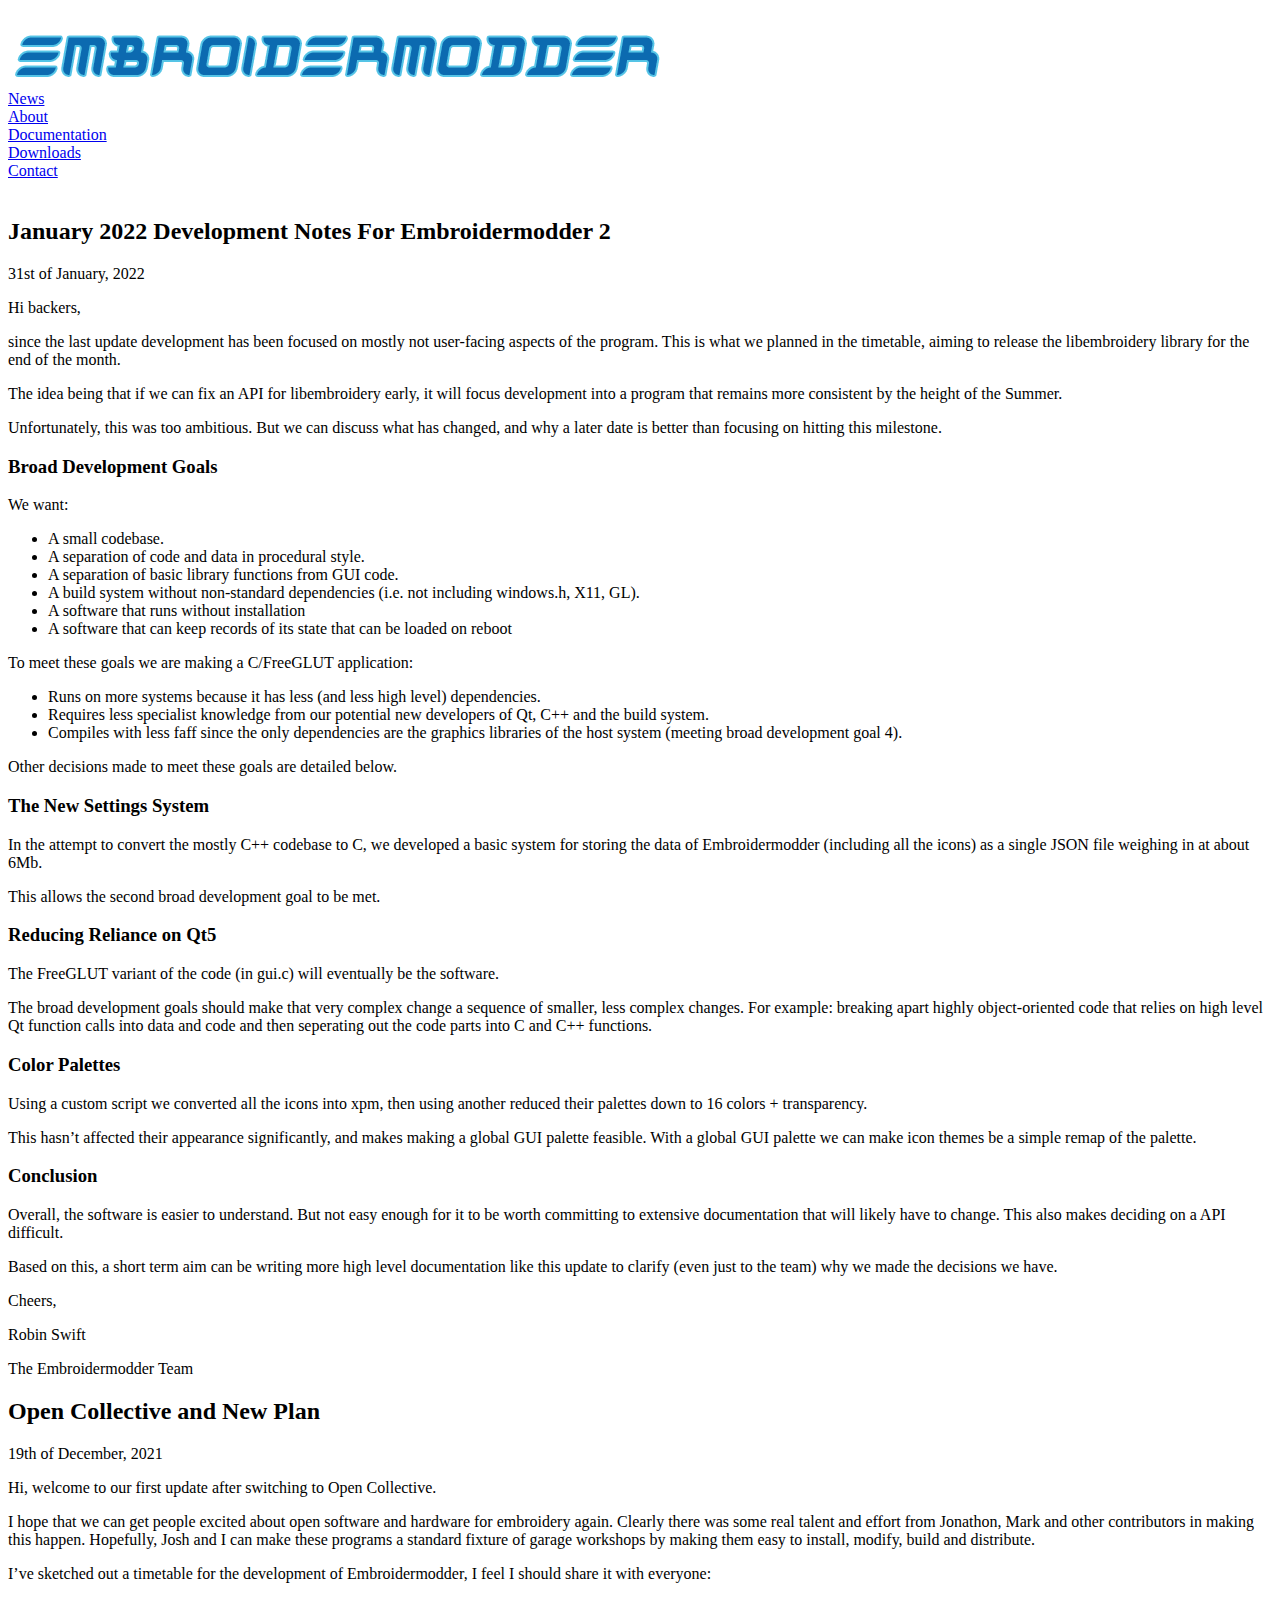
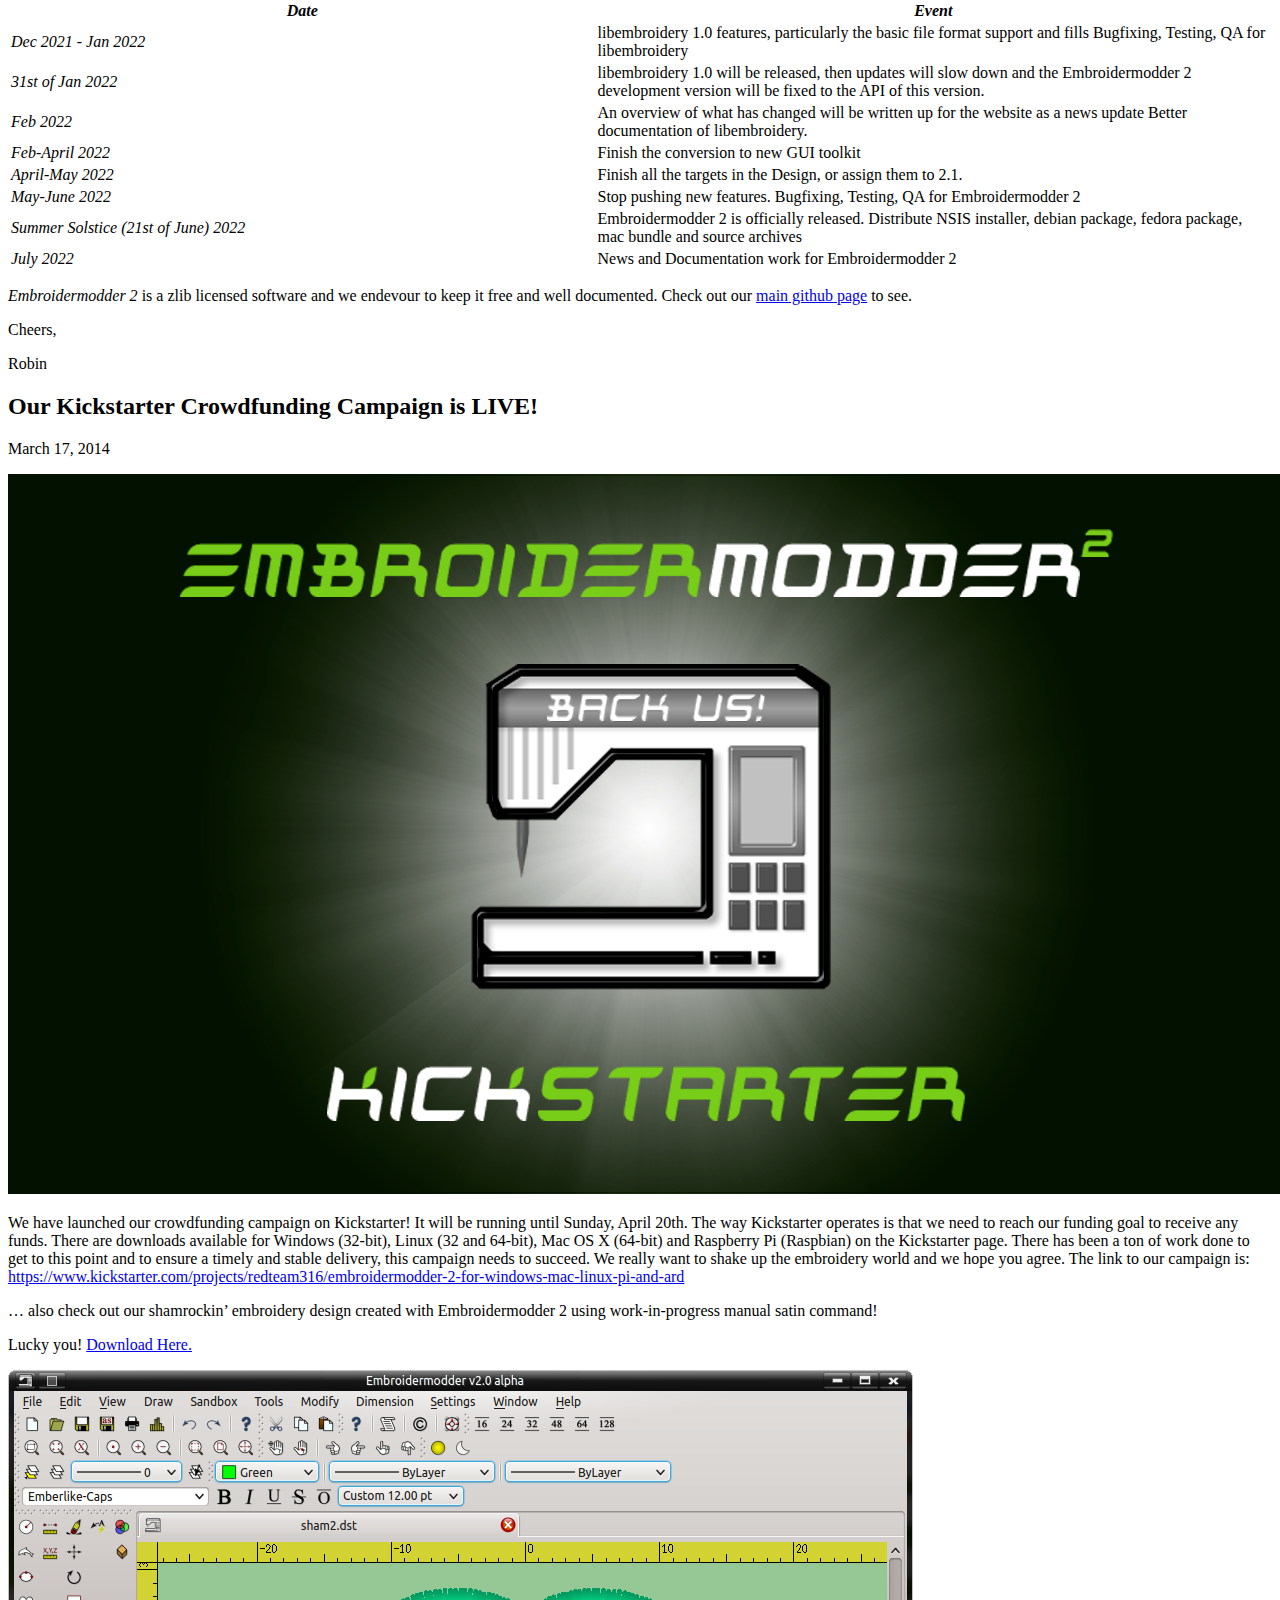
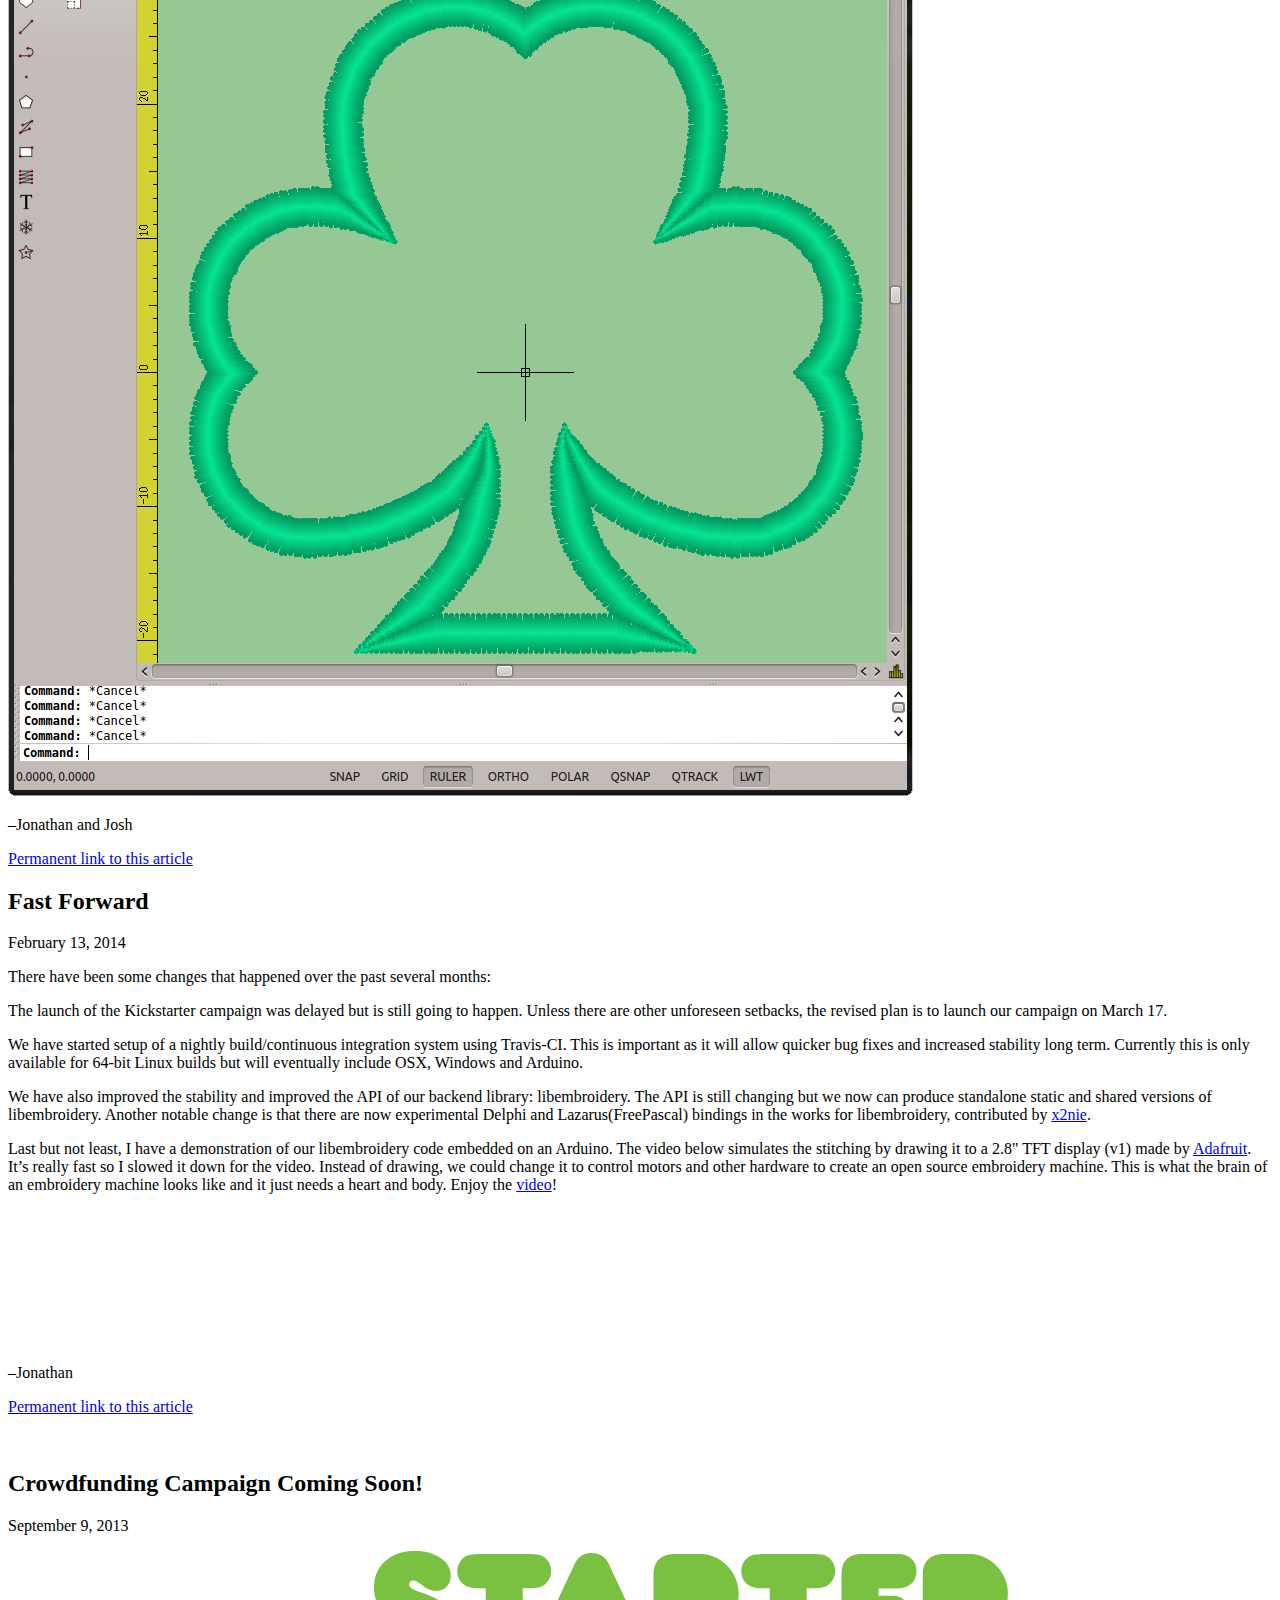
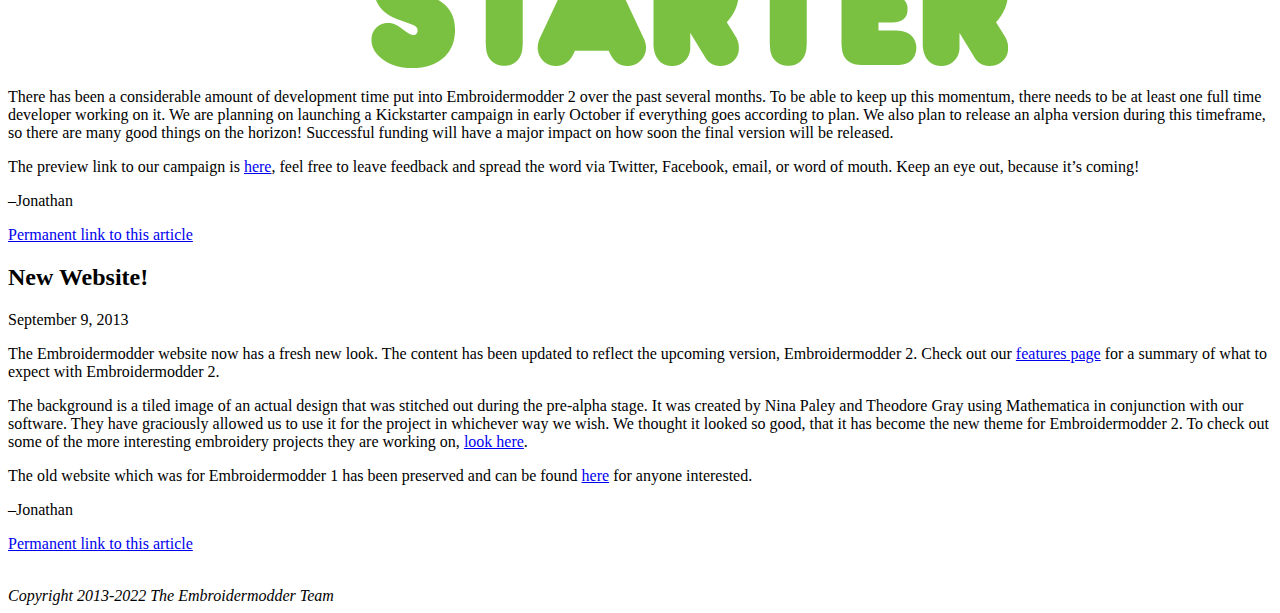
==== commit 101489f8: "Bugfix: borderDouble script" ====
--- a/index.html
+++ b/index.html
@@ -142,7 +142,7 @@
 </div>
 <p>–Jonathan</p>
 <p><a href="news0.html#demo">Permanent link to this article</a></p>
-<script type="text/javascript">borderDouble();</script>
+</br>
 <h2 id="crowdfunding-campaign-coming-soon">Crowdfunding Campaign Coming Soon!</h2>
 <p>September 9, 2013</p>
 <p><a href="http://www.kickstarter.com/projects/redteam316/369640335?token=57f7685e"><img class="img" src="images/kickstarter/kickstarter-logo-dark.png" alt="Kickstarter Logo" /></a></p>
@@ -160,8 +160,7 @@
 </br>
 <i>Copyright 2013-2022 The Embroidermodder Team</i>
 </br>
-        </div>
     </div>
-</div>
+    </div>
 </body>
 </html>
